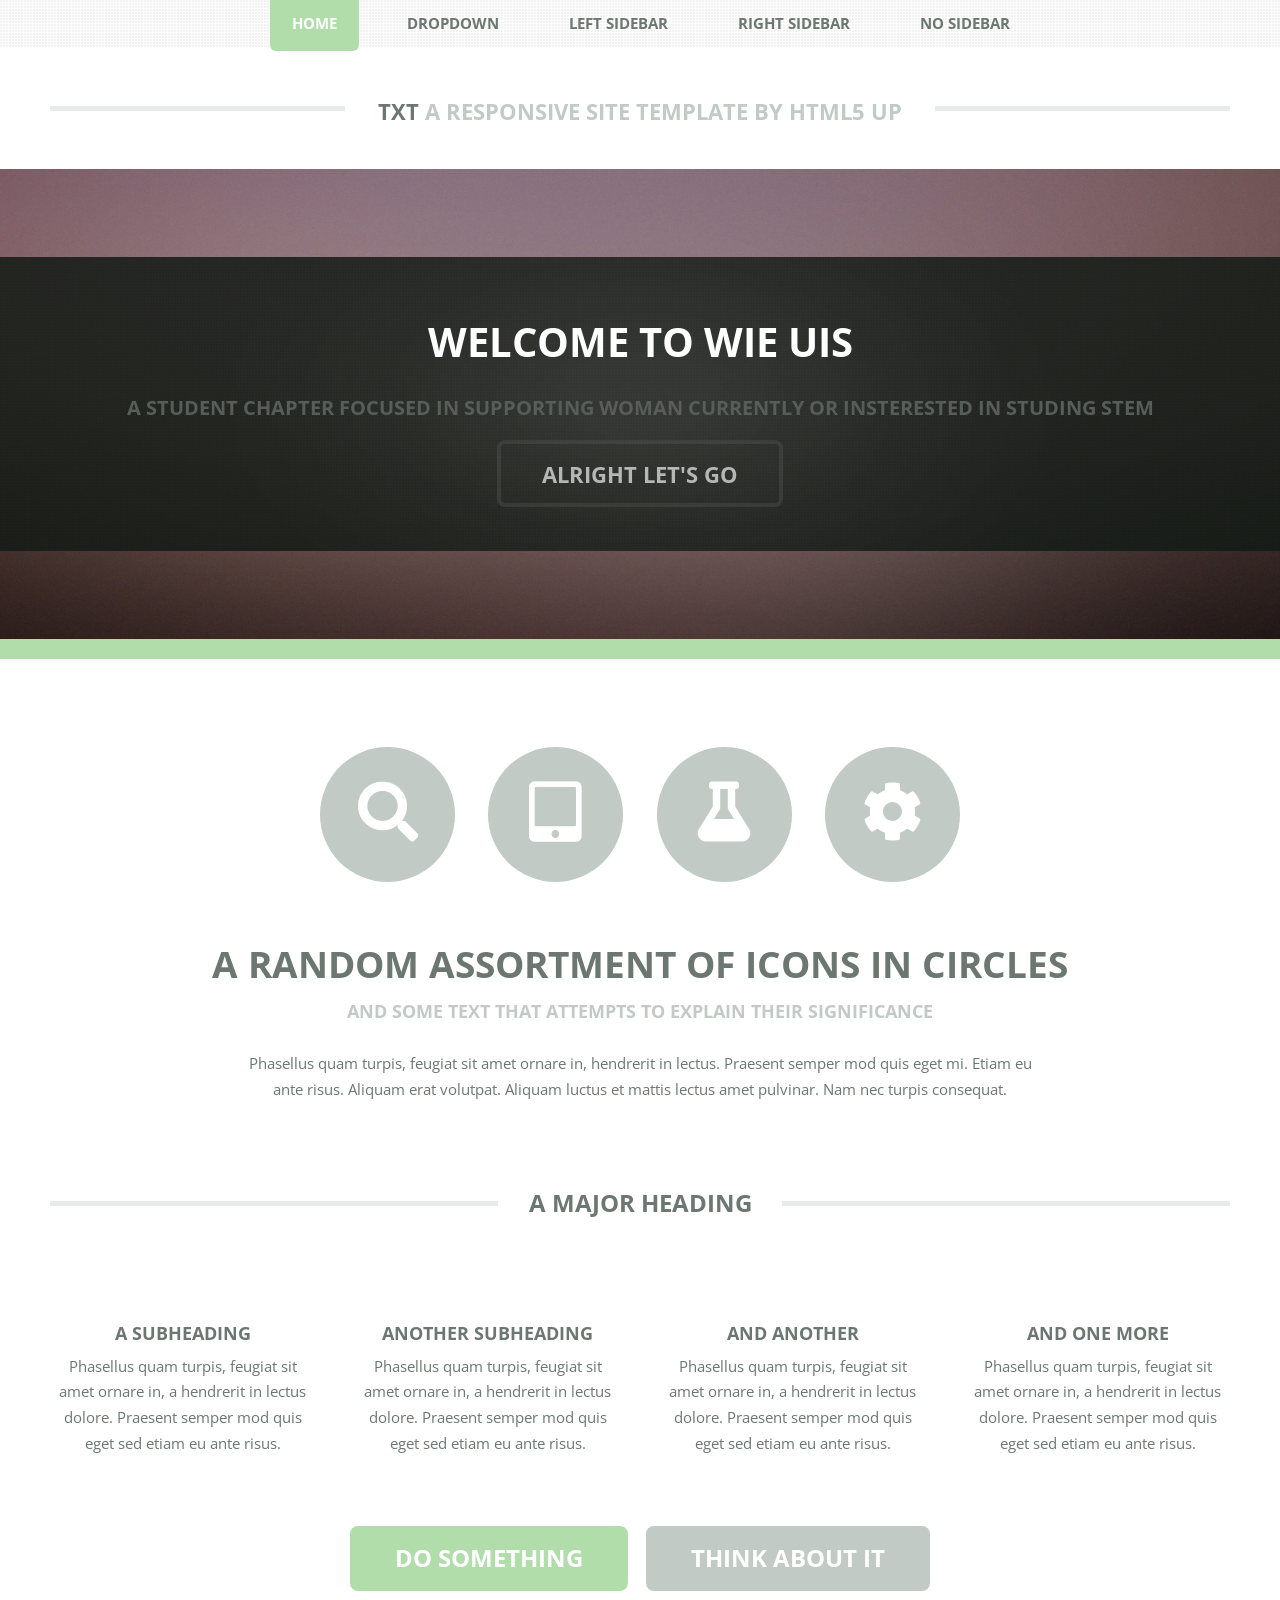
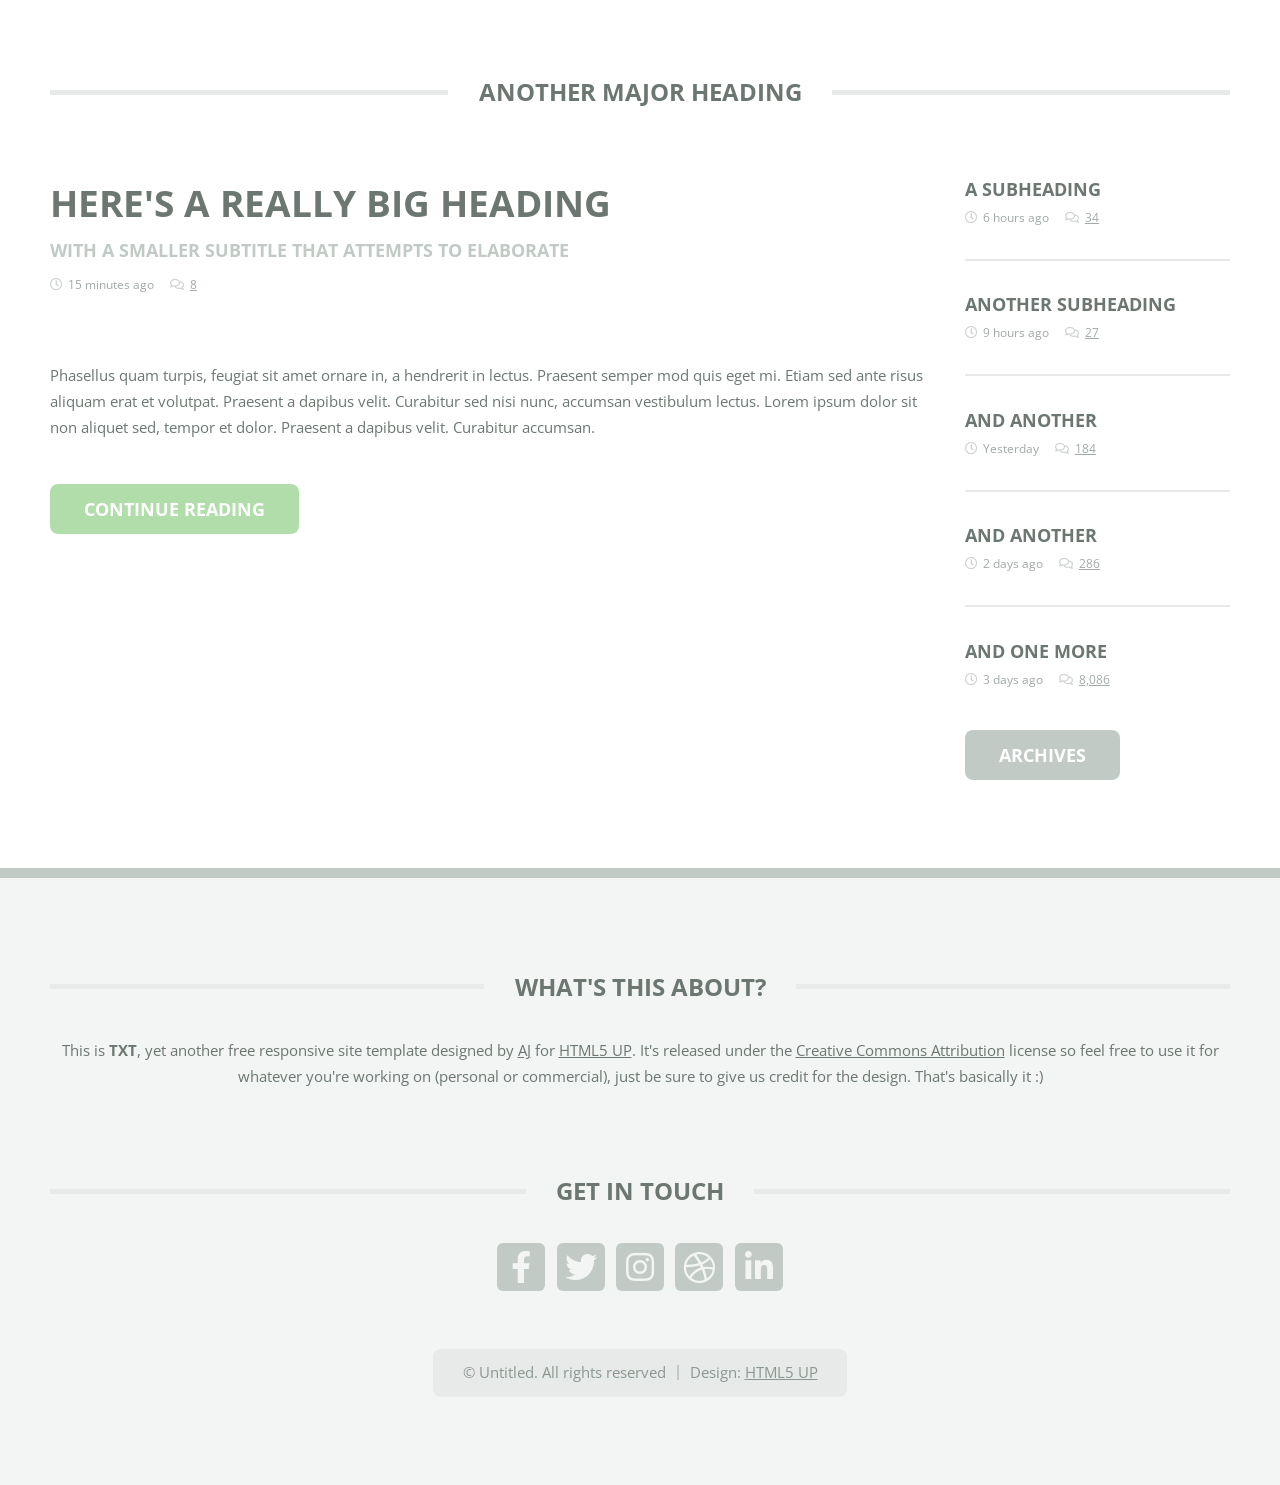
==== index.html @ 913a38f5 "Added the TXT template files" ====
<!DOCTYPE HTML>
<!--
	TXT by HTML5 UP
	html5up.net | @ajlkn
	Free for personal and commercial use under the CCA 3.0 license (html5up.net/license)
-->
<html>
	<head>
		<title>TXT by HTML5 UP</title>
		<meta charset="utf-8" />
		<meta name="viewport" content="width=device-width, initial-scale=1, user-scalable=no" />
		<link rel="stylesheet" href="assets/css/main.css" />
	</head>
	<body class="homepage is-preload">
		<div id="page-wrapper">

			<!-- Header -->
				<header id="header">
					<div class="logo container">
						<div>
							<h1><a href="index.html" id="logo">TXT</a></h1>
							<p>A responsive site template by HTML5 UP</p>
						</div>
					</div>
				</header>

			<!-- Nav -->
				<nav id="nav">
					<ul>
						<li class="current"><a href="index.html">Home</a></li>
						<li>
							<a href="#">Dropdown</a>
							<ul>
								<li><a href="#">Lorem ipsum dolor</a></li>
								<li><a href="#">Magna phasellus</a></li>
								<li>
									<a href="#">Phasellus consequat</a>
									<ul>
										<li><a href="#">Lorem ipsum dolor</a></li>
										<li><a href="#">Phasellus consequat</a></li>
										<li><a href="#">Magna phasellus</a></li>
										<li><a href="#">Etiam dolore nisl</a></li>
									</ul>
								</li>
								<li><a href="#">Veroeros feugiat</a></li>
							</ul>
						</li>
						<li><a href="left-sidebar.html">Left Sidebar</a></li>
						<li><a href="right-sidebar.html">Right Sidebar</a></li>
						<li><a href="no-sidebar.html">No Sidebar</a></li>
					</ul>
				</nav>

			<!-- Banner -->
				<section id="banner">
					<div class="content">
						<h2>Welcome to WIE UIS</h2>
						<p>A student chapter focused in supporting woman currently or insterested in studing STEM</p>
						<a href="#main" class="button scrolly">Alright let's go</a>
					</div>
				</section>

			<!-- Main -->
				<section id="main">
					<div class="container">
						<div class="row gtr-200">
							<div class="col-12">

								<!-- Highlight -->
									<section class="box highlight">
										<ul class="special">
											<li><a href="#" class="icon solid fa-search"><span class="label">Magnifier</span></a></li>
											<li><a href="#" class="icon solid fa-tablet-alt"><span class="label">Tablet</span></a></li>
											<li><a href="#" class="icon solid fa-flask"><span class="label">Flask</span></a></li>
											<li><a href="#" class="icon solid fa-cog"><span class="label">Cog?</span></a></li>
										</ul>
										<header>
											<h2>A random assortment of icons in circles</h2>
											<p>And some text that attempts to explain their significance</p>
										</header>
										<p>
											Phasellus quam turpis, feugiat sit amet ornare in, hendrerit in lectus. Praesent semper mod quis eget mi. Etiam eu<br />
											ante risus. Aliquam erat volutpat. Aliquam luctus et mattis lectus amet pulvinar. Nam nec turpis consequat.
										</p>
									</section>

							</div>
							<div class="col-12">

								<!-- Features -->
									<section class="box features">
										<h2 class="major"><span>A Major Heading</span></h2>
										<div>
											<div class="row">
												<div class="col-3 col-6-medium col-12-small">

													<!-- Feature -->
														<section class="box feature">
															<a href="#" class="image featured"><img src="images/pic01.jpg" alt="" /></a>
															<h3><a href="#">A Subheading</a></h3>
															<p>
																Phasellus quam turpis, feugiat sit amet ornare in, a hendrerit in
																lectus dolore. Praesent semper mod quis eget sed etiam eu ante risus.
															</p>
														</section>

												</div>
												<div class="col-3 col-6-medium col-12-small">

													<!-- Feature -->
														<section class="box feature">
															<a href="#" class="image featured"><img src="images/pic02.jpg" alt="" /></a>
															<h3><a href="#">Another Subheading</a></h3>
															<p>
																Phasellus quam turpis, feugiat sit amet ornare in, a hendrerit in
																lectus dolore. Praesent semper mod quis eget sed etiam eu ante risus.
															</p>
														</section>

												</div>
												<div class="col-3 col-6-medium col-12-small">

													<!-- Feature -->
														<section class="box feature">
															<a href="#" class="image featured"><img src="images/pic03.jpg" alt="" /></a>
															<h3><a href="#">And Another</a></h3>
															<p>
																Phasellus quam turpis, feugiat sit amet ornare in, a hendrerit in
																lectus dolore. Praesent semper mod quis eget sed etiam eu ante risus.
															</p>
														</section>

												</div>
												<div class="col-3 col-6-medium col-12-small">

													<!-- Feature -->
														<section class="box feature">
															<a href="#" class="image featured"><img src="images/pic04.jpg" alt="" /></a>
															<h3><a href="#">And One More</a></h3>
															<p>
																Phasellus quam turpis, feugiat sit amet ornare in, a hendrerit in
																lectus dolore. Praesent semper mod quis eget sed etiam eu ante risus.
															</p>
														</section>

												</div>
												<div class="col-12">
													<ul class="actions">
														<li><a href="#" class="button large">Do Something</a></li>
														<li><a href="#" class="button alt large">Think About It</a></li>
													</ul>
												</div>
											</div>
										</div>
									</section>

							</div>
							<div class="col-12">

								<!-- Blog -->
									<section class="box blog">
										<h2 class="major"><span>Another Major Heading</span></h2>
										<div>
											<div class="row">
												<div class="col-9 col-12-medium">
													<div class="content">

														<!-- Featured Post -->
															<article class="box post">
																<header>
																	<h3><a href="#">Here's a really big heading</a></h3>
																	<p>With a smaller subtitle that attempts to elaborate</p>
																	<ul class="meta">
																		<li class="icon fa-clock">15 minutes ago</li>
																		<li class="icon fa-comments"><a href="#">8</a></li>
																	</ul>
																</header>
																<a href="#" class="image featured"><img src="images/pic05.jpg" alt="" /></a>
																<p>
																	Phasellus quam turpis, feugiat sit amet ornare in, a hendrerit in lectus. Praesent
																	semper mod quis eget mi. Etiam sed ante risus aliquam erat et volutpat. Praesent a
																	dapibus velit. Curabitur sed nisi nunc, accumsan vestibulum lectus. Lorem ipsum
																	dolor sit non aliquet sed, tempor et dolor. Praesent a dapibus velit. Curabitur
																	accumsan.
																</p>
																<a href="#" class="button">Continue Reading</a>
															</article>

													</div>
												</div>
												<div class="col-3 col-12-medium">
													<div class="sidebar">

														<!-- Archives -->
															<ul class="divided">
																<li>
																	<article class="box post-summary">
																		<h3><a href="#">A Subheading</a></h3>
																		<ul class="meta">
																			<li class="icon fa-clock">6 hours ago</li>
																			<li class="icon fa-comments"><a href="#">34</a></li>
																		</ul>
																	</article>
																</li>
																<li>
																	<article class="box post-summary">
																		<h3><a href="#">Another Subheading</a></h3>
																		<ul class="meta">
																			<li class="icon fa-clock">9 hours ago</li>
																			<li class="icon fa-comments"><a href="#">27</a></li>
																		</ul>
																	</article>
																</li>
																<li>
																	<article class="box post-summary">
																		<h3><a href="#">And Another</a></h3>
																		<ul class="meta">
																			<li class="icon fa-clock">Yesterday</li>
																			<li class="icon fa-comments"><a href="#">184</a></li>
																		</ul>
																	</article>
																</li>
																<li>
																	<article class="box post-summary">
																		<h3><a href="#">And Another</a></h3>
																		<ul class="meta">
																			<li class="icon fa-clock">2 days ago</li>
																			<li class="icon fa-comments"><a href="#">286</a></li>
																		</ul>
																	</article>
																</li>
																<li>
																	<article class="box post-summary">
																		<h3><a href="#">And One More</a></h3>
																		<ul class="meta">
																			<li class="icon fa-clock">3 days ago</li>
																			<li class="icon fa-comments"><a href="#">8,086</a></li>
																		</ul>
																	</article>
																</li>
															</ul>
															<a href="#" class="button alt">Archives</a>

													</div>
												</div>
											</div>
										</div>
									</section>

							</div>
						</div>
					</div>
				</section>

			<!-- Footer -->
				<footer id="footer">
					<div class="container">
						<div class="row gtr-200">
							<div class="col-12">

								<!-- About -->
									<section>
										<h2 class="major"><span>What's this about?</span></h2>
										<p>
											This is <strong>TXT</strong>, yet another free responsive site template designed by
											<a href="http://twitter.com/ajlkn">AJ</a> for <a href="http://html5up.net">HTML5 UP</a>. It's released under the
											<a href="http://html5up.net/license/">Creative Commons Attribution</a> license so feel free to use it for
											whatever you're working on (personal or commercial), just be sure to give us credit for the design.
											That's basically it :)
										</p>
									</section>

							</div>
							<div class="col-12">

								<!-- Contact -->
									<section>
										<h2 class="major"><span>Get in touch</span></h2>
										<ul class="contact">
											<li><a class="icon brands fa-facebook-f" href="#"><span class="label">Facebook</span></a></li>
											<li><a class="icon brands fa-twitter" href="#"><span class="label">Twitter</span></a></li>
											<li><a class="icon brands fa-instagram" href="#"><span class="label">Instagram</span></a></li>
											<li><a class="icon brands fa-dribbble" href="#"><span class="label">Dribbble</span></a></li>
											<li><a class="icon brands fa-linkedin-in" href="#"><span class="label">LinkedIn</span></a></li>
										</ul>
									</section>

							</div>
						</div>

						<!-- Copyright -->
							<div id="copyright">
								<ul class="menu">
									<li>&copy; Untitled. All rights reserved</li><li>Design: <a href="http://html5up.net">HTML5 UP</a></li>
								</ul>
							</div>

					</div>
				</footer>

		</div>

		<!-- Scripts -->
			<script src="assets/js/jquery.min.js"></script>
			<script src="assets/js/jquery.dropotron.min.js"></script>
			<script src="assets/js/jquery.scrolly.min.js"></script>
			<script src="assets/js/browser.min.js"></script>
			<script src="assets/js/breakpoints.min.js"></script>
			<script src="assets/js/util.js"></script>
			<script src="assets/js/main.js"></script>

	</body>
</html>
---- assets/css/main.css ----
@import url("fontawesome-all.min.css");
@import url("https://fonts.googleapis.com/css?family=Open+Sans:400,400italic,700,700italic|Open+Sans+Condensed:700");

/*
	TXT by HTML5 UP
	html5up.net | @ajlkn
	Free for personal and commercial use under the CCA 3.0 license (html5up.net/license)
*/

html, body, div, span, applet, object,
iframe, h1, h2, h3, h4, h5, h6, p, blockquote,
pre, a, abbr, acronym, address, big, cite,
code, del, dfn, em, img, ins, kbd, q, s, samp,
small, strike, strong, sub, sup, tt, var, b,
u, i, center, dl, dt, dd, ol, ul, li, fieldset,
form, label, legend, table, caption, tbody,
tfoot, thead, tr, th, td, article, aside,
canvas, details, embed, figure, figcaption,
footer, header, hgroup, menu, nav, output, ruby,
section, summary, time, mark, audio, video {
	margin: 0;
	padding: 0;
	border: 0;
	font-size: 100%;
	font: inherit;
	vertical-align: baseline;}

article, aside, details, figcaption, figure,
footer, header, hgroup, menu, nav, section {
	display: block;}

body {
	line-height: 1;
}

ol, ul {
	list-style: none;
}

blockquote, q {
	quotes: none;
}

	blockquote:before, blockquote:after, q:before, q:after {
		content: '';
		content: none;
	}

table {
	border-collapse: collapse;
	border-spacing: 0;
}

body {
	-webkit-text-size-adjust: none;
}

mark {
	background-color: transparent;
	color: inherit;
}

input::-moz-focus-inner {
	border: 0;
	padding: 0;
}

input, select, textarea {
	-moz-appearance: none;
	-webkit-appearance: none;
	-ms-appearance: none;
	appearance: none;
}

/* Basic */

	html {
		box-sizing: border-box;
	}

	*, *:before, *:after {
		box-sizing: inherit;
	}

	body {
		background: #f2f5f3;
	}

		body.is-preload *, body.is-preload *:before, body.is-preload *:after {
			-moz-animation: none !important;
			-webkit-animation: none !important;
			-ms-animation: none !important;
			animation: none !important;
			-moz-transition: none !important;
			-webkit-transition: none !important;
			-ms-transition: none !important;
			transition: none !important;
		}

	body, input, textarea, select {
		font-family: 'Open Sans', sans-serif;
		font-weight: 400;
		color: #6b7770;
		font-size: 13pt;
		line-height: 2em;
	}

	h1, h2, h3, h4, h5, h6 {
		font-family: 'Open Sans Condensed', sans-serif;
		font-weight: 700;
		text-transform: uppercase;
		color: #6b7770;
		margin: 0 0 0.5em 0;
		line-height: 1.3;
	}

	h1 a, h2 a, h3 a, h4 a, h5 a, h6 a {
		text-decoration: none;
		color: inherit;
	}

	h2 {
		font-size: 1.65em;
	}

		h2.major {
			position: relative;
			border-top: solid 5px #e7eae8;
			font-size: 1.65em;
			text-align: center;
			margin: 0 0 3em 0;
			top: 0.775em;
		}

			h2.major span {
				background: #fff;
				position: relative;
				display: inline-block;
				top: -0.775em;
				padding: 0 1.25em 0 1.25em;
			}

	h3, h4 {
		font-size: 1.25em;
	}

	a {
		color: #006376;
		text-decoration: underline;
	}

		a:hover {
			text-decoration: none;
		}

	b, strong {
		font-weight: 700;
		color: #6b7770;
	}

	i, em {
		font-style: italic;
	}

	br.clear {
		clear: both;
	}

	sub {
		position: relative;
		top: 0.5em;
		font-size: 0.8em;
	}

	sup {
		position: relative;
		top: -0.5em;
		font-size: 0.8em;
	}

	hr {
		border: 0;
		border-top: solid 2px #E7EAE8;
		margin: 0 0 3em 0;
	}

	blockquote {
		border-left: solid 5px #E7EAE8;
		padding: 1em 0 1em 1.5em;
		font-style: italic;
	}

	p, ul, ol, dl, table {
		margin-bottom: 3em;
	}

/* Section/Article */

	section, article {
		margin-bottom: 6em;
	}

		section > :last-child, section:last-child, article > :last-child, article:last-child {
			margin-bottom: 0;
		}

	header > p {
		display: block;
		font-family: 'Open Sans Condensed', sans-serif;
		font-weight: 700;
		text-transform: uppercase;
		color: #c1cac5;
	}

/* Container */

	.container {
		margin: 0 auto;
		max-width: 100%;
		width: 64em;
	}

		@media screen and (max-width: 1680px) {

			.container {
				width: 75em;
			}

		}

		@media screen and (max-width: 1280px) {

			.container {
				width: calc(100% - 100px);
			}

		}

		@media screen and (max-width: 980px) {

			.container {
				width: calc(100% - 100px);
			}

		}

		@media screen and (max-width: 736px) {

			.container {
				width: calc(100% - 40px);
			}

		}

		@media screen and (max-width: 360px) {

			.container {
				width: calc(100% - 30px);
			}

		}

/* Row */

	.row {
		display: flex;
		flex-wrap: wrap;
		box-sizing: border-box;
		align-items: stretch;
	}

		.row > * {
			box-sizing: border-box;
		}

		.row.gtr-uniform > * > :last-child {
			margin-bottom: 0;
		}

		.row.aln-left {
			justify-content: flex-start;
		}

		.row.aln-center {
			justify-content: center;
		}

		.row.aln-right {
			justify-content: flex-end;
		}

		.row.aln-top {
			align-items: flex-start;
		}

		.row.aln-middle {
			align-items: center;
		}

		.row.aln-bottom {
			align-items: flex-end;
		}

		.row > .imp {
			order: -1;
		}

		.row > .col-1 {
			width: 8.33333%;
		}

		.row > .off-1 {
			margin-left: 8.33333%;
		}

		.row > .col-2 {
			width: 16.66667%;
		}

		.row > .off-2 {
			margin-left: 16.66667%;
		}

		.row > .col-3 {
			width: 25%;
		}

		.row > .off-3 {
			margin-left: 25%;
		}

		.row > .col-4 {
			width: 33.33333%;
		}

		.row > .off-4 {
			margin-left: 33.33333%;
		}

		.row > .col-5 {
			width: 41.66667%;
		}

		.row > .off-5 {
			margin-left: 41.66667%;
		}

		.row > .col-6 {
			width: 50%;
		}

		.row > .off-6 {
			margin-left: 50%;
		}

		.row > .col-7 {
			width: 58.33333%;
		}

		.row > .off-7 {
			margin-left: 58.33333%;
		}

		.row > .col-8 {
			width: 66.66667%;
		}

		.row > .off-8 {
			margin-left: 66.66667%;
		}

		.row > .col-9 {
			width: 75%;
		}

		.row > .off-9 {
			margin-left: 75%;
		}

		.row > .col-10 {
			width: 83.33333%;
		}

		.row > .off-10 {
			margin-left: 83.33333%;
		}

		.row > .col-11 {
			width: 91.66667%;
		}

		.row > .off-11 {
			margin-left: 91.66667%;
		}

		.row > .col-12 {
			width: 100%;
		}

		.row > .off-12 {
			margin-left: 100%;
		}

		.row.gtr-0 {
			margin-top: 0px;
			margin-left: 0px;
		}

			.row.gtr-0 > * {
				padding: 0px 0 0 0px;
			}

			.row.gtr-0.gtr-uniform {
				margin-top: 0px;
			}

				.row.gtr-0.gtr-uniform > * {
					padding-top: 0px;
				}

		.row.gtr-25 {
			margin-top: -12.5px;
			margin-left: -12.5px;
		}

			.row.gtr-25 > * {
				padding: 12.5px 0 0 12.5px;
			}

			.row.gtr-25.gtr-uniform {
				margin-top: -12.5px;
			}

				.row.gtr-25.gtr-uniform > * {
					padding-top: 12.5px;
				}

		.row.gtr-50 {
			margin-top: -25px;
			margin-left: -25px;
		}

			.row.gtr-50 > * {
				padding: 25px 0 0 25px;
			}

			.row.gtr-50.gtr-uniform {
				margin-top: -25px;
			}

				.row.gtr-50.gtr-uniform > * {
					padding-top: 25px;
				}

		.row {
			margin-top: -50px;
			margin-left: -50px;
		}

			.row > * {
				padding: 50px 0 0 50px;
			}

			.row.gtr-uniform {
				margin-top: -50px;
			}

				.row.gtr-uniform > * {
					padding-top: 50px;
				}

		.row.gtr-150 {
			margin-top: -75px;
			margin-left: -75px;
		}

			.row.gtr-150 > * {
				padding: 75px 0 0 75px;
			}

			.row.gtr-150.gtr-uniform {
				margin-top: -75px;
			}

				.row.gtr-150.gtr-uniform > * {
					padding-top: 75px;
				}

		.row.gtr-200 {
			margin-top: -100px;
			margin-left: -100px;
		}

			.row.gtr-200 > * {
				padding: 100px 0 0 100px;
			}

			.row.gtr-200.gtr-uniform {
				margin-top: -100px;
			}

				.row.gtr-200.gtr-uniform > * {
					padding-top: 100px;
				}

		@media screen and (max-width: 1680px) {

			.row {
				display: flex;
				flex-wrap: wrap;
				box-sizing: border-box;
				align-items: stretch;
			}

				.row > * {
					box-sizing: border-box;
				}

				.row.gtr-uniform > * > :last-child {
					margin-bottom: 0;
				}

				.row.aln-left {
					justify-content: flex-start;
				}

				.row.aln-center {
					justify-content: center;
				}

				.row.aln-right {
					justify-content: flex-end;
				}

				.row.aln-top {
					align-items: flex-start;
				}

				.row.aln-middle {
					align-items: center;
				}

				.row.aln-bottom {
					align-items: flex-end;
				}

				.row > .imp-xlarge {
					order: -1;
				}

				.row > .col-1-xlarge {
					width: 8.33333%;
				}

				.row > .off-1-xlarge {
					margin-left: 8.33333%;
				}

				.row > .col-2-xlarge {
					width: 16.66667%;
				}

				.row > .off-2-xlarge {
					margin-left: 16.66667%;
				}

				.row > .col-3-xlarge {
					width: 25%;
				}

				.row > .off-3-xlarge {
					margin-left: 25%;
				}

				.row > .col-4-xlarge {
					width: 33.33333%;
				}

				.row > .off-4-xlarge {
					margin-left: 33.33333%;
				}

				.row > .col-5-xlarge {
					width: 41.66667%;
				}

				.row > .off-5-xlarge {
					margin-left: 41.66667%;
				}

				.row > .col-6-xlarge {
					width: 50%;
				}

				.row > .off-6-xlarge {
					margin-left: 50%;
				}

				.row > .col-7-xlarge {
					width: 58.33333%;
				}

				.row > .off-7-xlarge {
					margin-left: 58.33333%;
				}

				.row > .col-8-xlarge {
					width: 66.66667%;
				}

				.row > .off-8-xlarge {
					margin-left: 66.66667%;
				}

				.row > .col-9-xlarge {
					width: 75%;
				}

				.row > .off-9-xlarge {
					margin-left: 75%;
				}

				.row > .col-10-xlarge {
					width: 83.33333%;
				}

				.row > .off-10-xlarge {
					margin-left: 83.33333%;
				}

				.row > .col-11-xlarge {
					width: 91.66667%;
				}

				.row > .off-11-xlarge {
					margin-left: 91.66667%;
				}

				.row > .col-12-xlarge {
					width: 100%;
				}

				.row > .off-12-xlarge {
					margin-left: 100%;
				}

				.row.gtr-0 {
					margin-top: 0px;
					margin-left: 0px;
				}

					.row.gtr-0 > * {
						padding: 0px 0 0 0px;
					}

					.row.gtr-0.gtr-uniform {
						margin-top: 0px;
					}

						.row.gtr-0.gtr-uniform > * {
							padding-top: 0px;
						}

				.row.gtr-25 {
					margin-top: -12.5px;
					margin-left: -12.5px;
				}

					.row.gtr-25 > * {
						padding: 12.5px 0 0 12.5px;
					}

					.row.gtr-25.gtr-uniform {
						margin-top: -12.5px;
					}

						.row.gtr-25.gtr-uniform > * {
							padding-top: 12.5px;
						}

				.row.gtr-50 {
					margin-top: -25px;
					margin-left: -25px;
				}

					.row.gtr-50 > * {
						padding: 25px 0 0 25px;
					}

					.row.gtr-50.gtr-uniform {
						margin-top: -25px;
					}

						.row.gtr-50.gtr-uniform > * {
							padding-top: 25px;
						}

				.row {
					margin-top: -50px;
					margin-left: -50px;
				}

					.row > * {
						padding: 50px 0 0 50px;
					}

					.row.gtr-uniform {
						margin-top: -50px;
					}

						.row.gtr-uniform > * {
							padding-top: 50px;
						}

				.row.gtr-150 {
					margin-top: -75px;
					margin-left: -75px;
				}

					.row.gtr-150 > * {
						padding: 75px 0 0 75px;
					}

					.row.gtr-150.gtr-uniform {
						margin-top: -75px;
					}

						.row.gtr-150.gtr-uniform > * {
							padding-top: 75px;
						}

				.row.gtr-200 {
					margin-top: -100px;
					margin-left: -100px;
				}

					.row.gtr-200 > * {
						padding: 100px 0 0 100px;
					}

					.row.gtr-200.gtr-uniform {
						margin-top: -100px;
					}

						.row.gtr-200.gtr-uniform > * {
							padding-top: 100px;
						}

		}

		@media screen and (max-width: 1280px) {

			.row {
				display: flex;
				flex-wrap: wrap;
				box-sizing: border-box;
				align-items: stretch;
			}

				.row > * {
					box-sizing: border-box;
				}

				.row.gtr-uniform > * > :last-child {
					margin-bottom: 0;
				}

				.row.aln-left {
					justify-content: flex-start;
				}

				.row.aln-center {
					justify-content: center;
				}

				.row.aln-right {
					justify-content: flex-end;
				}

				.row.aln-top {
					align-items: flex-start;
				}

				.row.aln-middle {
					align-items: center;
				}

				.row.aln-bottom {
					align-items: flex-end;
				}

				.row > .imp-large {
					order: -1;
				}

				.row > .col-1-large {
					width: 8.33333%;
				}

				.row > .off-1-large {
					margin-left: 8.33333%;
				}

				.row > .col-2-large {
					width: 16.66667%;
				}

				.row > .off-2-large {
					margin-left: 16.66667%;
				}

				.row > .col-3-large {
					width: 25%;
				}

				.row > .off-3-large {
					margin-left: 25%;
				}

				.row > .col-4-large {
					width: 33.33333%;
				}

				.row > .off-4-large {
					margin-left: 33.33333%;
				}

				.row > .col-5-large {
					width: 41.66667%;
				}

				.row > .off-5-large {
					margin-left: 41.66667%;
				}

				.row > .col-6-large {
					width: 50%;
				}

				.row > .off-6-large {
					margin-left: 50%;
				}

				.row > .col-7-large {
					width: 58.33333%;
				}

				.row > .off-7-large {
					margin-left: 58.33333%;
				}

				.row > .col-8-large {
					width: 66.66667%;
				}

				.row > .off-8-large {
					margin-left: 66.66667%;
				}

				.row > .col-9-large {
					width: 75%;
				}

				.row > .off-9-large {
					margin-left: 75%;
				}

				.row > .col-10-large {
					width: 83.33333%;
				}

				.row > .off-10-large {
					margin-left: 83.33333%;
				}

				.row > .col-11-large {
					width: 91.66667%;
				}

				.row > .off-11-large {
					margin-left: 91.66667%;
				}

				.row > .col-12-large {
					width: 100%;
				}

				.row > .off-12-large {
					margin-left: 100%;
				}

				.row.gtr-0 {
					margin-top: 0px;
					margin-left: 0px;
				}

					.row.gtr-0 > * {
						padding: 0px 0 0 0px;
					}

					.row.gtr-0.gtr-uniform {
						margin-top: 0px;
					}

						.row.gtr-0.gtr-uniform > * {
							padding-top: 0px;
						}

				.row.gtr-25 {
					margin-top: -10px;
					margin-left: -10px;
				}

					.row.gtr-25 > * {
						padding: 10px 0 0 10px;
					}

					.row.gtr-25.gtr-uniform {
						margin-top: -10px;
					}

						.row.gtr-25.gtr-uniform > * {
							padding-top: 10px;
						}

				.row.gtr-50 {
					margin-top: -20px;
					margin-left: -20px;
				}

					.row.gtr-50 > * {
						padding: 20px 0 0 20px;
					}

					.row.gtr-50.gtr-uniform {
						margin-top: -20px;
					}

						.row.gtr-50.gtr-uniform > * {
							padding-top: 20px;
						}

				.row {
					margin-top: -40px;
					margin-left: -40px;
				}

					.row > * {
						padding: 40px 0 0 40px;
					}

					.row.gtr-uniform {
						margin-top: -40px;
					}

						.row.gtr-uniform > * {
							padding-top: 40px;
						}

				.row.gtr-150 {
					margin-top: -60px;
					margin-left: -60px;
				}

					.row.gtr-150 > * {
						padding: 60px 0 0 60px;
					}

					.row.gtr-150.gtr-uniform {
						margin-top: -60px;
					}

						.row.gtr-150.gtr-uniform > * {
							padding-top: 60px;
						}

				.row.gtr-200 {
					margin-top: -80px;
					margin-left: -80px;
				}

					.row.gtr-200 > * {
						padding: 80px 0 0 80px;
					}

					.row.gtr-200.gtr-uniform {
						margin-top: -80px;
					}

						.row.gtr-200.gtr-uniform > * {
							padding-top: 80px;
						}

		}

		@media screen and (max-width: 980px) {

			.row {
				display: flex;
				flex-wrap: wrap;
				box-sizing: border-box;
				align-items: stretch;
			}

				.row > * {
					box-sizing: border-box;
				}

				.row.gtr-uniform > * > :last-child {
					margin-bottom: 0;
				}

				.row.aln-left {
					justify-content: flex-start;
				}

				.row.aln-center {
					justify-content: center;
				}

				.row.aln-right {
					justify-content: flex-end;
				}

				.row.aln-top {
					align-items: flex-start;
				}

				.row.aln-middle {
					align-items: center;
				}

				.row.aln-bottom {
					align-items: flex-end;
				}

				.row > .imp-medium {
					order: -1;
				}

				.row > .col-1-medium {
					width: 8.33333%;
				}

				.row > .off-1-medium {
					margin-left: 8.33333%;
				}

				.row > .col-2-medium {
					width: 16.66667%;
				}

				.row > .off-2-medium {
					margin-left: 16.66667%;
				}

				.row > .col-3-medium {
					width: 25%;
				}

				.row > .off-3-medium {
					margin-left: 25%;
				}

				.row > .col-4-medium {
					width: 33.33333%;
				}

				.row > .off-4-medium {
					margin-left: 33.33333%;
				}

				.row > .col-5-medium {
					width: 41.66667%;
				}

				.row > .off-5-medium {
					margin-left: 41.66667%;
				}

				.row > .col-6-medium {
					width: 50%;
				}

				.row > .off-6-medium {
					margin-left: 50%;
				}

				.row > .col-7-medium {
					width: 58.33333%;
				}

				.row > .off-7-medium {
					margin-left: 58.33333%;
				}

				.row > .col-8-medium {
					width: 66.66667%;
				}

				.row > .off-8-medium {
					margin-left: 66.66667%;
				}

				.row > .col-9-medium {
					width: 75%;
				}

				.row > .off-9-medium {
					margin-left: 75%;
				}

				.row > .col-10-medium {
					width: 83.33333%;
				}

				.row > .off-10-medium {
					margin-left: 83.33333%;
				}

				.row > .col-11-medium {
					width: 91.66667%;
				}

				.row > .off-11-medium {
					margin-left: 91.66667%;
				}

				.row > .col-12-medium {
					width: 100%;
				}

				.row > .off-12-medium {
					margin-left: 100%;
				}

				.row.gtr-0 {
					margin-top: 0px;
					margin-left: 0px;
				}

					.row.gtr-0 > * {
						padding: 0px 0 0 0px;
					}

					.row.gtr-0.gtr-uniform {
						margin-top: 0px;
					}

						.row.gtr-0.gtr-uniform > * {
							padding-top: 0px;
						}

				.row.gtr-25 {
					margin-top: -12.5px;
					margin-left: -12.5px;
				}

					.row.gtr-25 > * {
						padding: 12.5px 0 0 12.5px;
					}

					.row.gtr-25.gtr-uniform {
						margin-top: -12.5px;
					}

						.row.gtr-25.gtr-uniform > * {
							padding-top: 12.5px;
						}

				.row.gtr-50 {
					margin-top: -25px;
					margin-left: -25px;
				}

					.row.gtr-50 > * {
						padding: 25px 0 0 25px;
					}

					.row.gtr-50.gtr-uniform {
						margin-top: -25px;
					}

						.row.gtr-50.gtr-uniform > * {
							padding-top: 25px;
						}

				.row {
					margin-top: -50px;
					margin-left: -50px;
				}

					.row > * {
						padding: 50px 0 0 50px;
					}

					.row.gtr-uniform {
						margin-top: -50px;
					}

						.row.gtr-uniform > * {
							padding-top: 50px;
						}

				.row.gtr-150 {
					margin-top: -75px;
					margin-left: -75px;
				}

					.row.gtr-150 > * {
						padding: 75px 0 0 75px;
					}

					.row.gtr-150.gtr-uniform {
						margin-top: -75px;
					}

						.row.gtr-150.gtr-uniform > * {
							padding-top: 75px;
						}

				.row.gtr-200 {
					margin-top: -100px;
					margin-left: -100px;
				}

					.row.gtr-200 > * {
						padding: 100px 0 0 100px;
					}

					.row.gtr-200.gtr-uniform {
						margin-top: -100px;
					}

						.row.gtr-200.gtr-uniform > * {
							padding-top: 100px;
						}

		}

		@media screen and (max-width: 736px) {

			.row {
				display: flex;
				flex-wrap: wrap;
				box-sizing: border-box;
				align-items: stretch;
			}

				.row > * {
					box-sizing: border-box;
				}

				.row.gtr-uniform > * > :last-child {
					margin-bottom: 0;
				}

				.row.aln-left {
					justify-content: flex-start;
				}

				.row.aln-center {
					justify-content: center;
				}

				.row.aln-right {
					justify-content: flex-end;
				}

				.row.aln-top {
					align-items: flex-start;
				}

				.row.aln-middle {
					align-items: center;
				}

				.row.aln-bottom {
					align-items: flex-end;
				}

				.row > .imp-small {
					order: -1;
				}

				.row > .col-1-small {
					width: 8.33333%;
				}

				.row > .off-1-small {
					margin-left: 8.33333%;
				}

				.row > .col-2-small {
					width: 16.66667%;
				}

				.row > .off-2-small {
					margin-left: 16.66667%;
				}

				.row > .col-3-small {
					width: 25%;
				}

				.row > .off-3-small {
					margin-left: 25%;
				}

				.row > .col-4-small {
					width: 33.33333%;
				}

				.row > .off-4-small {
					margin-left: 33.33333%;
				}

				.row > .col-5-small {
					width: 41.66667%;
				}

				.row > .off-5-small {
					margin-left: 41.66667%;
				}

				.row > .col-6-small {
					width: 50%;
				}

				.row > .off-6-small {
					margin-left: 50%;
				}

				.row > .col-7-small {
					width: 58.33333%;
				}

				.row > .off-7-small {
					margin-left: 58.33333%;
				}

				.row > .col-8-small {
					width: 66.66667%;
				}

				.row > .off-8-small {
					margin-left: 66.66667%;
				}

				.row > .col-9-small {
					width: 75%;
				}

				.row > .off-9-small {
					margin-left: 75%;
				}

				.row > .col-10-small {
					width: 83.33333%;
				}

				.row > .off-10-small {
					margin-left: 83.33333%;
				}

				.row > .col-11-small {
					width: 91.66667%;
				}

				.row > .off-11-small {
					margin-left: 91.66667%;
				}

				.row > .col-12-small {
					width: 100%;
				}

				.row > .off-12-small {
					margin-left: 100%;
				}

				.row.gtr-0 {
					margin-top: 0px;
					margin-left: 0px;
				}

					.row.gtr-0 > * {
						padding: 0px 0 0 0px;
					}

					.row.gtr-0.gtr-uniform {
						margin-top: 0px;
					}

						.row.gtr-0.gtr-uniform > * {
							padding-top: 0px;
						}

				.row.gtr-25 {
					margin-top: -5px;
					margin-left: -5px;
				}

					.row.gtr-25 > * {
						padding: 5px 0 0 5px;
					}

					.row.gtr-25.gtr-uniform {
						margin-top: -5px;
					}

						.row.gtr-25.gtr-uniform > * {
							padding-top: 5px;
						}

				.row.gtr-50 {
					margin-top: -10px;
					margin-left: -10px;
				}

					.row.gtr-50 > * {
						padding: 10px 0 0 10px;
					}

					.row.gtr-50.gtr-uniform {
						margin-top: -10px;
					}

						.row.gtr-50.gtr-uniform > * {
							padding-top: 10px;
						}

				.row {
					margin-top: -20px;
					margin-left: -20px;
				}

					.row > * {
						padding: 20px 0 0 20px;
					}

					.row.gtr-uniform {
						margin-top: -20px;
					}

						.row.gtr-uniform > * {
							padding-top: 20px;
						}

				.row.gtr-150 {
					margin-top: -30px;
					margin-left: -30px;
				}

					.row.gtr-150 > * {
						padding: 30px 0 0 30px;
					}

					.row.gtr-150.gtr-uniform {
						margin-top: -30px;
					}

						.row.gtr-150.gtr-uniform > * {
							padding-top: 30px;
						}

				.row.gtr-200 {
					margin-top: -40px;
					margin-left: -40px;
				}

					.row.gtr-200 > * {
						padding: 40px 0 0 40px;
					}

					.row.gtr-200.gtr-uniform {
						margin-top: -40px;
					}

						.row.gtr-200.gtr-uniform > * {
							padding-top: 40px;
						}

		}

		@media screen and (max-width: 360px) {

			.row {
				display: flex;
				flex-wrap: wrap;
				box-sizing: border-box;
				align-items: stretch;
			}

				.row > * {
					box-sizing: border-box;
				}

				.row.gtr-uniform > * > :last-child {
					margin-bottom: 0;
				}

				.row.aln-left {
					justify-content: flex-start;
				}

				.row.aln-center {
					justify-content: center;
				}

				.row.aln-right {
					justify-content: flex-end;
				}

				.row.aln-top {
					align-items: flex-start;
				}

				.row.aln-middle {
					align-items: center;
				}

				.row.aln-bottom {
					align-items: flex-end;
				}

				.row > .imp-xsmall {
					order: -1;
				}

				.row > .col-1-xsmall {
					width: 8.33333%;
				}

				.row > .off-1-xsmall {
					margin-left: 8.33333%;
				}

				.row > .col-2-xsmall {
					width: 16.66667%;
				}

				.row > .off-2-xsmall {
					margin-left: 16.66667%;
				}

				.row > .col-3-xsmall {
					width: 25%;
				}

				.row > .off-3-xsmall {
					margin-left: 25%;
				}

				.row > .col-4-xsmall {
					width: 33.33333%;
				}

				.row > .off-4-xsmall {
					margin-left: 33.33333%;
				}

				.row > .col-5-xsmall {
					width: 41.66667%;
				}

				.row > .off-5-xsmall {
					margin-left: 41.66667%;
				}

				.row > .col-6-xsmall {
					width: 50%;
				}

				.row > .off-6-xsmall {
					margin-left: 50%;
				}

				.row > .col-7-xsmall {
					width: 58.33333%;
				}

				.row > .off-7-xsmall {
					margin-left: 58.33333%;
				}

				.row > .col-8-xsmall {
					width: 66.66667%;
				}

				.row > .off-8-xsmall {
					margin-left: 66.66667%;
				}

				.row > .col-9-xsmall {
					width: 75%;
				}

				.row > .off-9-xsmall {
					margin-left: 75%;
				}

				.row > .col-10-xsmall {
					width: 83.33333%;
				}

				.row > .off-10-xsmall {
					margin-left: 83.33333%;
				}

				.row > .col-11-xsmall {
					width: 91.66667%;
				}

				.row > .off-11-xsmall {
					margin-left: 91.66667%;
				}

				.row > .col-12-xsmall {
					width: 100%;
				}

				.row > .off-12-xsmall {
					margin-left: 100%;
				}

				.row.gtr-0 {
					margin-top: 0px;
					margin-left: 0px;
				}

					.row.gtr-0 > * {
						padding: 0px 0 0 0px;
					}

					.row.gtr-0.gtr-uniform {
						margin-top: 0px;
					}

						.row.gtr-0.gtr-uniform > * {
							padding-top: 0px;
						}

				.row.gtr-25 {
					margin-top: -3.75px;
					margin-left: -3.75px;
				}

					.row.gtr-25 > * {
						padding: 3.75px 0 0 3.75px;
					}

					.row.gtr-25.gtr-uniform {
						margin-top: -3.75px;
					}

						.row.gtr-25.gtr-uniform > * {
							padding-top: 3.75px;
						}

				.row.gtr-50 {
					margin-top: -7.5px;
					margin-left: -7.5px;
				}

					.row.gtr-50 > * {
						padding: 7.5px 0 0 7.5px;
					}

					.row.gtr-50.gtr-uniform {
						margin-top: -7.5px;
					}

						.row.gtr-50.gtr-uniform > * {
							padding-top: 7.5px;
						}

				.row {
					margin-top: -15px;
					margin-left: -15px;
				}

					.row > * {
						padding: 15px 0 0 15px;
					}

					.row.gtr-uniform {
						margin-top: -15px;
					}

						.row.gtr-uniform > * {
							padding-top: 15px;
						}

				.row.gtr-150 {
					margin-top: -22.5px;
					margin-left: -22.5px;
				}

					.row.gtr-150 > * {
						padding: 22.5px 0 0 22.5px;
					}

					.row.gtr-150.gtr-uniform {
						margin-top: -22.5px;
					}

						.row.gtr-150.gtr-uniform > * {
							padding-top: 22.5px;
						}

				.row.gtr-200 {
					margin-top: -30px;
					margin-left: -30px;
				}

					.row.gtr-200 > * {
						padding: 30px 0 0 30px;
					}

					.row.gtr-200.gtr-uniform {
						margin-top: -30px;
					}

						.row.gtr-200.gtr-uniform > * {
							padding-top: 30px;
						}

		}

/* Image */

	.image {
		position: relative;
		display: inline-block;
		border-radius: 8px;
	}

		.image img {
			display: block;
			width: 100%;
			border-radius: 8px;
		}

		.image:before {
			content: '';
			position: absolute;
			left: 0;
			top: 0;
			width: 100%;
			height: 100%;
			background: url("images/overlay.png");
			border-radius: 8px;
		}

		.image.fit {
			display: block;
			width: 100%;
		}

		.image.featured {
			display: block;
			width: 100%;
			margin: 0 0 2em 0;
		}

		.image.left {
			float: left;
			margin: 0 2em 2em 0;
		}

		.image.centered {
			display: block;
			margin: 0 0 2em 0;
		}

			.image.centered img {
				margin: 0 auto;
				width: auto;
			}

/* Button */

	input[type="button"],
	input[type="submit"],
	input[type="reset"],
	button,
	.button {
		-webkit-appearance: none;
		display: inline-block;
		font-family: 'Open Sans Condensed', sans-serif;
		font-weight: 700;
		text-transform: uppercase;
		text-decoration: none;
		background: #b1ddab;
		color: #fff;
		border: 0;
		line-height: 1em;
		border-radius: 8px;
		outline: 0;
		cursor: pointer;
		-moz-transition: background-color .2s ease-in-out;
		-webkit-transition: background-color .2s ease-in-out;
		-o-transition: background-color .2s ease-in-out;
		-ms-transition: background-color .2s ease-in-out;
		transition: background-color .2s ease-in-out;
		font-size: 1.25em;
		padding: 0.85em 1.85em;
		text-align: center;
	}

		input[type="button"]:hover,
		input[type="submit"]:hover,
		input[type="reset"]:hover,
		button:hover,
		.button:hover {
			background: #c1edbb;
		}

		input[type="button"]:active,
		input[type="submit"]:active,
		input[type="reset"]:active,
		button:active,
		.button:active {
			background: #a1cd9b;
		}

		input[type="button"].alt,
		input[type="submit"].alt,
		input[type="reset"].alt,
		button.alt,
		.button.alt {
			background: #c1cac5;
		}

			input[type="button"].alt:hover,
			input[type="submit"].alt:hover,
			input[type="reset"].alt:hover,
			button.alt:hover,
			.button.alt:hover {
				background: #ccd5d0;
			}

			input[type="button"].alt:active,
			input[type="submit"].alt:active,
			input[type="reset"].alt:active,
			button.alt:active,
			.button.alt:active {
				background: #b1bab5;
			}

		input[type="button"].large,
		input[type="submit"].large,
		input[type="reset"].large,
		button.large,
		.button.large {
			font-size: 1.65em;
		}

/* List */

	ul {
		list-style: disc;
		padding-left: 1em;
	}

		ul li {
			padding-left: 0.5em;
		}

	ol {
		list-style: decimal;
		padding-left: 1.25em;
	}

		ol li {
			padding-left: 0.25em;
		}

/* Divided */

	ul.divided {
		list-style: none;
		padding-left: 0;
	}

		ul.divided > li {
			border-top: solid 2px #e7eae8;
			padding-top: 2.35em;
			margin-top: 2.35em;
			padding-left: 0;
		}

			ul.divided > li:first-child {
				border-top: 0;
				padding-top: 0;
				margin-top: 0;
			}

/* Actions */

	ul.actions {
		list-style: none;
		padding-left: 0;
		text-align: center;
		margin: 2em 0 0 0;
	}

		ul.actions li {
			display: inline-block;
			margin: 0 0 0 1em;
			padding-left: 0;
		}

			ul.actions li:first-child {
				margin-left: 0;
			}

/* Contact */

	ul.contact {
		list-style: none;
		padding-left: 0;
		cursor: default;
	}

		ul.contact li {
			-moz-transition: top .15s ease-in-out;
			-webkit-transition: top .15s ease-in-out;
			-ms-transition: top .15s ease-in-out;
			transition: top .15s ease-in-out;
			position: relative;
			display: inline-block;
			margin: 0 0.25em 0 0.25em;
			top: 0;
			padding-left: 0;
		}

			ul.contact li a {
				-moz-transition: background-color .2s ease-in-out;
				-webkit-transition: background-color .2s ease-in-out;
				-ms-transition: background-color .2s ease-in-out;
				transition: background-color .2s ease-in-out;
				display: block;
				position: relative;
				width: 48px;
				height: 48px;
				border-radius: 6px;
				outline: 0;
				background: #c1cac5;
				text-align: center;
			}

				ul.contact li a:before {
					color: #f2f5f3;
					font-size: 32px;
					line-height: 48px;
				}

			ul.contact li:hover {
				top: -5px;
			}

				ul.contact li:hover a.fa-facebook {
					background-color: #3C5A98;
				}

				ul.contact li:hover a.fa-twitter {
					background-color: #2DAAE4;
				}

				ul.contact li:hover a.fa-dribbble {
					background-color: #C4376B;
				}

				ul.contact li:hover a.fa-linkedin {
					background-color: #006599;
				}

				ul.contact li:hover a.fa-instagram {
					background-color: #2E5E86;
				}

				ul.contact li:hover a.fa-google-plus {
					background-color: #DA2713;
				}

			ul.contact li:active {
				top: 0;
			}

/* Special */

	ul.special {
		list-style: none;
		padding-left: 0;
		cursor: default;
		position: relative;
		margin: -2em 0 4em -2em;
	}

		ul.special li {
			-moz-transition: top .15s ease-in-out;
			-webkit-transition: top .15s ease-in-out;
			-ms-transition: top .15s ease-in-out;
			transition: top .15s ease-in-out;
			position: relative;
			display: inline-block;
			top: 0;
			padding: 2em 0 0 2em;
		}

			ul.special li a {
				display: block;
				outline: 0;
			}

				ul.special li a:before {
					-moz-transition: background-color .2s ease-in-out;
					-webkit-transition: background-color .2s ease-in-out;
					-ms-transition: background-color .2s ease-in-out;
					transition: background-color .2s ease-in-out;
					display: block;
					text-align: center;
					background: #c1cac5;
					border-radius: 100%;
					width: 2.25em;
					height: 2.25em;
					line-height: 2.175em;
					font-size: 5em;
					color: #fff;
				}

			ul.special li:hover {
				top: -1em;
			}

				ul.special li:hover a:before {
					background: #b9d2ce;
				}

/* Meta */

	ul.meta {
		font-size: 0.85em;
		color: #a1aaa5;
		list-style: none;
		padding-left: 0;
	}

		ul.meta li {
			position: relative;
			display: inline-block;
			margin-left: 1em;
			padding-left: 0;
		}

			ul.meta li a {
				color: inherit;
				outline: 0;
			}

			ul.meta li:first-child {
				margin-left: 0;
			}

			ul.meta li:before {
				opacity: 0.5;
				cursor: default;
				margin-right: 0.5em;
			}

/* Menu */

	ul.menu {
		list-style: none;
		padding-left: 0;
	}

		ul.menu li {
			border-left: solid 1px #E7EAE8;
			display: inline-block;
			padding: 0 0 0 0.75em;
			margin: 0 0 0 0.75em;
		}

			ul.menu li:first-child {
				border-left: 0;
				margin-left: 0;
				padding-left: 0;
			}

/* Forms */

	form label {
		display: block;
		margin: 0 0 1em 0;
		font-family: 'Open Sans Condensed', sans-serif;
		font-weight: 700;
		text-transform: uppercase;
		color: #6b7770;
	}

	form input[type="text"],
	form input[type="email"],
	form input[type="password"],
	form select,
	form textarea {
		-webkit-appearance: none;
		display: block;
		width: 100%;
		border-radius: 8px;
		border: solid 2px #E7EAE8;
	}

		form input[type="text"]:focus,
		form input[type="email"]:focus,
		form input[type="password"]:focus,
		form select:focus,
		form textarea:focus {
			border-color: #a1cd9b;
		}

	form input[type="text"],
	form input[type="email"],
	form input[type="password"],
	form select {
		line-height: 3em;
		padding: 0 1em;
	}

	form textarea {
		min-height: 9em;
		padding: 1em;
	}

	form ::-webkit-input-placeholder {
		color: #555 !important;
	}

	form :-moz-placeholder {
		color: #555 !important;
	}

	form ::-moz-placeholder {
		color: #555 !important;
	}

	form :-ms-input-placeholder {
		color: #555 !important;
	}

	form ::-moz-focus-inner {
		border: 0;
	}

/* Tables */

	table {
		width: 100%;
	}

		table.default {
			width: 100%;
		}

			table.default tr {
				border-top: solid 2px #E7EAE8;
			}

				table.default tr:first-child {
					border-top: 0;
				}

			table.default td {
				padding: 0.5em 1em 0.5em 1em;
			}

			table.default th {
				text-align: left;
				padding: 0.5em 1em 0.5em 1em;
				margin: 0 0 1em 0;
				font-family: 'Open Sans Condensed', sans-serif;
				font-weight: 700;
				text-transform: uppercase;
				color: #6b7770;
			}

			table.default thead {
				background: #E7EAE8;
				color: #fff;
			}

/* Box */

	.box.highlight {
		text-align: center;
	}

		.box.highlight h2 {
			font-size: 3em;
			margin: 0 0 0.25em 0;
		}

		.box.highlight header > p {
			font-size: 1.65em;
			margin: 0 0 1.5em 0;
		}

	.box.feature {
		text-align: center;
	}

	.box.post header {
		margin: 0 0 2.5em 0;
	}

	.box.post h3 {
		font-size: 3em;
		margin: 0 0 0.25em 0;
	}

	.box.post header > p {
		font-size: 1.65em;
		margin: 0 0 0.5em 0;
	}

	.box.post ul.meta {
		margin: 0 0 0.5em 0;
	}

	.box.post-summary h3 {
		line-height: 1em;
		margin: 0 0 0.75em 0;
	}

	.box.post-summary .meta {
		margin: 0;
		line-height: 1em;
	}

	.box.page-content header {
		margin: 0 0 2.5em 0;
	}

	.box.page-content h2 {
		font-size: 3em;
		margin: 0 0 0.5em 0;
	}

	.box.page-content header > p {
		font-size: 1.65em;
		margin: 0 0 0.5em 0;
	}

	.box.page-content ul.meta {
		margin: 0 0 0.5em 0;
	}

/* Icons */

	.icon {
		text-decoration: none;
		position: relative;
		text-decoration: none;
	}

		.icon:before {
			-moz-osx-font-smoothing: grayscale;
			-webkit-font-smoothing: antialiased;
			display: inline-block;
			font-style: normal;
			font-variant: normal;
			text-rendering: auto;
			line-height: 1;
			text-transform: none !important;
			font-family: 'Font Awesome 5 Free';
			font-weight: 400;
		}

		.icon:before {
			line-height: inherit;
		}

		.icon > .label {
			display: none;
		}

		.icon.solid:before {
			font-weight: 900;
		}

		.icon.brands:before {
			font-family: 'Font Awesome 5 Brands';
		}

/* Page Wrapper */

	#page-wrapper > section {
		margin-bottom: 0;
	}

/* Header */

	#header {
		text-align: center;
		font-size: 2em;
		font-family: 'Open Sans Condensed', sans-serif;
		font-weight: 700;
		text-transform: uppercase;
		padding: 2em 0;
		background: #fff;
		margin: 0 auto;
	}

		#header .logo {
			position: relative;
			text-align: center;
			border-top: solid 5px #e7eae8;
			top: 0.65em;
		}

			#header .logo div {
				background: #fff;
				position: relative;
				display: inline-block;
				padding: 0 1.5em 0 1.5em;
				top: -0.65em;
			}

			#header .logo h1 {
				display: inline;
			}

			#header .logo p {
				display: inline;
				color: #C1CAC5;
			}

/* Nav */

	body {
		padding-top: 3.25em;
	}

	#nav {
		position: fixed;
		top: 0;
		left: 0;
		z-index: 1000;
		background-color: rgba(255, 255, 255, 0.95);
		background-image: url("images/overlay.png");
		width: 100%;
		height: 3.25em;
		line-height: 3.25em;
		text-align: center;
		font-family: 'Open Sans Condensed', sans-serif;
		font-weight: 700;
		text-transform: uppercase;
		cursor: default;
	}

		#nav ul {
			position: relative;
			z-index: 1001;
		}

		#nav li {
			display: inline-block;
			margin: 0 0.5em 0 0.5em;
			top: 0;
			position: relative;
			-moz-transition: top .15s ease-in-out;
			-webkit-transition: top .15s ease-in-out;
			-o-transition: top .15s ease-in-out;
			-ms-transition: top .15s ease-in-out;
			transition: top .15s ease-in-out;
		}

			#nav li > ul {
				display: none;
			}

			#nav li a, #nav li span {
				-moz-transition: background-color .075s ease-in-out, color .075s ease-in-out;
				-webkit-transition: background-color .075s ease-in-out, color .075s ease-in-out;
				-ms-transition: background-color .075s ease-in-out, color .075s ease-in-out;
				transition: background-color .075s ease-in-out, color .075s ease-in-out;
				position: relative;
				display: block;
				text-decoration: none;
				color: #6b7770;
				top: -6px;
				padding: 6px 1.5em 0.25em 1.5em;
				border-bottom-left-radius: 6px;
				border-bottom-right-radius: 6px;
				outline: 0;
			}

			#nav li:hover, #nav li.active {
				top: 3px;
			}

			#nav li:hover a, #nav li:hover span {
				background: #C1CAC5;
				color: #fff;
			}

			#nav li.active a, #nav li.active span {
				background: #C1CAC5;
				color: #fff;
			}

			#nav li.current a {
				background: #b1ddab;
				color: #fff;
			}

	.dropotron {
		list-style: none;
		background: #6B7770;
		color: #fff;
		border-radius: 6px;
		line-height: 2.75em;
		text-align: center;
		font-family: 'Open Sans Condensed', sans-serif;
		font-weight: 700;
		text-transform: uppercase;
		padding: 1em 0;
		text-align: left;
		min-width: 14em;
		margin-top: -1em;
		box-shadow: 0 1em 2em 0 rgba(0, 0, 0, 0.1);
	}

		.dropotron li {
			padding-left: 0;
		}

			.dropotron li > a, .dropotron li > span {
				display: block;
				color: #D7DAD8;
				text-decoration: none;
				padding: 0 1.25em;
			}

			.dropotron li:hover > a, .dropotron li:hover > span {
				color: #fff;
				background: #7B8780;
			}

			.dropotron li.active > a, .dropotron li.active > span {
				color: #fff;
				background: #7B8780;
			}

			.dropotron li:first-child {
				border-top: 0;
			}

		.dropotron.level-0 {
			margin-top: 1em;
			font-size: 0.9em;
		}

			.dropotron.level-0:before {
				content: '';
				position: absolute;
				left: 50%;
				margin-left: -1em;
				top: -0.65em;
				border-bottom: solid 1em #6B7770;
				border-left: solid 1em transparent;
				border-right: solid 1em transparent;
			}

/* Banner */

	#banner {
		position: relative;
		background-image: url("images/overlay.HEIC"), url("images/overlay.HEIC"), url("../../images/banner.jpg");
		background-position: top left, top left, center center;
		background-repeat: repeat, repeat, no-repeat;
		background-size: auto, auto, cover;
		z-index: 1;
		padding: 11em 0;
	}

		#banner .content {
			position: relative;
			background-color: rgba(21, 28, 23, 0.85);
			background-image: url("images/overlay.png"), url("images/highlight.png");
			background-position: top left, center center;
			background-size: auto, 100% 250%;
			background-repeat: repeat, no-repeat;
			text-align: center;
			margin: 0;
			padding: 4em 0 3.5em 0;
		}

			#banner .content h2 {
				color: #fff;
				font-size: 2.75em;
				margin: 0 0 0.5em 0;
			}

			#banner .content p {
				display: block;
				font-family: 'Open Sans Condensed', sans-serif;
				font-weight: 700;
				text-transform: uppercase;
				color: #575d59;
				font-size: 1.35em;
				margin: 0 0 1.25em 0;
			}

			#banner .content .button {
				-moz-transition: border-color .2s ease-in-out, color .2s ease-in-out;
				-webkit-transition: border-color .2s ease-in-out, color .2s ease-in-out;
				-ms-transition: border-color .2s ease-in-out, color .2s ease-in-out;
				transition: border-color .2s ease-in-out, color .2s ease-in-out;
				color: #b4b7b5;
				background: transparent !important;
				border: solid 4px #575d59;
				border-color: rgba(87, 93, 89, 0.35);
				font-size: 1.5em;
			}

				#banner .content .button:hover {
					color: #e4e7e5;
					border-color: rgba(87, 93, 89, 0.75);
				}

				#banner .content .button:active {
					color: #fff;
					border-color: #616763;
				}

/* Main */

	#main {
		background: #fff;
		border-top: solid 5px #b1ddab;
		border-bottom: solid 5px #c1cac5;
		border-top-width: 35px;
		border-bottom-width: 10px;
		padding: 6em 0 6em 0;
	}

/* Sidebar + Content */

	.sidebar h2.major {
		text-align: left;
		margin: 0 0 1.5em 0;
	}

		.sidebar h2.major span {
			padding-left: 0;
		}

/* Footer */

	#footer {
		text-align: center;
		padding: 8em 0 8em 0;
	}

		#footer a {
			color: inherit;
		}

		#footer h2.major {
			margin: 0 0 1.5em 0;
		}

			#footer h2.major span {
				background: #f2f5f3;
			}

/* Copyright */

	#copyright {
		display: inline-block;
		background: #e7eae8;
		padding: 0.75em 2em 0.75em 2em;
		border-radius: 8px;
		color: #8b9790;
		margin: 4em 0 0 0;
	}

		#copyright a {
			color: inherit;
		}

		#copyright .menu {
			margin: 0;
		}

			#copyright .menu li {
				border-color: #C1CAC5;
				border-width: 2px;
				line-height: 1em;
			}

/* XLarge */

	@media screen and (max-width: 1680px) {

		/* Basic */

			body, input, textarea, select {
				font-size: 12pt;
				line-height: 1.75em;
			}

	}

/* Large */

	@media screen and (max-width: 1280px) {

		/* Basic */

			body, input, textarea, select {
				font-size: 11pt;
			}

		/* Special */

			ul.special li a:before {
				font-size: 60px;
			}

		/* Box */

			.box.highlight h2 {
				font-size: 2.5em;
			}

			.box.highlight header > p {
				font-size: 1.25em;
			}

			.box.post h3 {
				font-size: 2.5em;
			}

			.box.post header > p {
				font-size: 1.25em;
			}

		/* Header */

			#header {
				font-size: 1.5em;
			}

		/* Banner */

			#banner {
				padding: 6em 0;
			}

				#banner .content {
					padding: 4em 0 3em 0;
				}

					#banner .content h2 {
						margin: 0 0 0.65em 0;
					}

					#banner .content p {
						margin: 0 0 1em 0;
					}

		/* Main */

			#main {
				border-top-width: 20px;
				border-bottom-width: 10px;
			}

		/* Footer */

			#footer {
				padding: 6em 0 6em 0;
			}

	}

/* Medium */

	#navPanel, #titleBar {
		display: none;
	}

	@media screen and (max-width: 980px) {

		/* Basic */

			html, body {
				overflow-x: hidden;
			}

		/* Box */

			.box br {
				display: none;
			}

		/* Header */

			#header {
				display: none;
			}

		/* Banner */

			#banner {
				padding: calc(14em + 44px) 0 14em 0;
			}

		/* Nav */

			#nav {
				display: none;
			}

		/* Main */

			#main {
				border-top-width: 0;
			}

		/* Sidebar */

			.sidebar {
				border-top: solid 2px #e7eae8;
				padding-top: 50px;
			}

		/* Nav */

			body {
				padding-top: 44px;
			}

				body.homepage {
					padding-top: 0;
				}

			#page-wrapper {
				-moz-backface-visibility: hidden;
				-webkit-backface-visibility: hidden;
				-ms-backface-visibility: hidden;
				backface-visibility: hidden;
				-moz-transition: -moz-transform 0.5s ease;
				-webkit-transition: -webkit-transform 0.5s ease;
				-ms-transition: -ms-transform 0.5s ease;
				transition: transform 0.5s ease;
				padding-bottom: 1px;
			}

			#titleBar {
				-moz-backface-visibility: hidden;
				-webkit-backface-visibility: hidden;
				-ms-backface-visibility: hidden;
				backface-visibility: hidden;
				-moz-transition: -moz-transform 0.5s ease;
				-webkit-transition: -webkit-transform 0.5s ease;
				-ms-transition: -ms-transform 0.5s ease;
				transition: transform 0.5s ease;
				display: block;
				height: 44px;
				left: 0;
				position: fixed;
				top: 0;
				width: 100%;
				z-index: 10001;
				background-color: rgba(21, 38, 23, 0.8);
				background-image: url("images/overlay.png");
			}

				#titleBar .title {
					display: block;
					position: relative;
					font-family: 'Open Sans Condensed', sans-serif;
					font-weight: 700;
					text-transform: uppercase;
					font-size: 1.25em;
					line-height: 44px;
					color: #fff;
					z-index: 1000;
					text-align: center;
				}

				#titleBar .toggle {
					text-decoration: none;
					position: absolute;
					left: 0;
					top: 0;
					width: 80px;
					height: 60px;
					z-index: 1001;
				}

					#titleBar .toggle:before {
						-moz-osx-font-smoothing: grayscale;
						-webkit-font-smoothing: antialiased;
						display: inline-block;
						font-style: normal;
						font-variant: normal;
						text-rendering: auto;
						line-height: 1;
						text-transform: none !important;
						font-family: 'Font Awesome 5 Free';
						font-weight: 900;
					}

					#titleBar .toggle:before {
						display: inline-block;
						text-decoration: none;
						position: absolute;
						left: 0;
						top: 0;
						background: #b1ddab;
						width: 44px;
						height: 44px;
						content: '\f0c9';
						color: #fff;
						text-align: center;
						line-height: 44px;
						font-size: 20px;
					}

					#titleBar .toggle:active:before {
						background-color: #a1cd9b;
					}

			#navPanel {
				-moz-backface-visibility: hidden;
				-webkit-backface-visibility: hidden;
				-ms-backface-visibility: hidden;
				backface-visibility: hidden;
				-moz-transform: translateX(-275px);
				-webkit-transform: translateX(-275px);
				-ms-transform: translateX(-275px);
				transform: translateX(-275px);
				-moz-transition: -moz-transform 0.5s ease;
				-webkit-transition: -webkit-transform 0.5s ease;
				-ms-transition: -ms-transform 0.5s ease;
				transition: transform 0.5s ease;
				display: block;
				height: 100%;
				left: 0;
				overflow-y: auto;
				position: fixed;
				top: 0;
				width: 275px;
				z-index: 10002;
				background-color: #353c37;
				background-image: url("images/overlay.png"), -moz-linear-gradient(top, rgba(0, 0, 0, 0), rgba(0, 0, 0, 0.5));
				background-image: url("images/overlay.png"), -webkit-linear-gradient(top, rgba(0, 0, 0, 0), rgba(0, 0, 0, 0.5));
				background-image: url("images/overlay.png"), -ms-linear-gradient(top, rgba(0, 0, 0, 0), rgba(0, 0, 0, 0.5));
				background-image: url("images/overlay.png"), linear-gradient(top, rgba(0, 0, 0, 0), rgba(0, 0, 0, 0.5));
				background-repeat: repeat, no-repeat;
				background-size: auto, 100% 100%;
				font-family: 'Open Sans Condensed', sans-serif;
				font-weight: 700;
				text-transform: uppercase;
				font-size: 1.25em;
				box-shadow: inset -3px 0px 10px 0px rgba(0, 0, 0, 0.25);
			}

				#navPanel nav {
					position: relative;
					z-index: 1000;
				}

				#navPanel .link {
					display: block;
					color: inherit;
					text-decoration: none;
					height: 44px;
					line-height: 44px;
					padding: 0 1em 0 1em;
					color: #888;
					color: rgba(255, 255, 255, 0.5);
					border-top: solid 2px rgba(87, 93, 89, 0.15);
					font-size: 0.8em;
				}

					#navPanel .link:first-child {
						border-top: 0;
					}

				#navPanel .indent-1 {
					display: inline-block;
					width: 1em;
				}

				#navPanel .indent-2 {
					display: inline-block;
					width: 2em;
				}

				#navPanel .indent-3 {
					display: inline-block;
					width: 3em;
				}

				#navPanel .indent-4 {
					display: inline-block;
					width: 4em;
				}

				#navPanel .indent-5 {
					display: inline-block;
					width: 5em;
				}

				#navPanel .depth-0 {
					color: #fff;
				}

			body.navPanel-visible #page-wrapper {
				-moz-transform: translateX(275px);
				-webkit-transform: translateX(275px);
				-ms-transform: translateX(275px);
				transform: translateX(275px);
			}

			body.navPanel-visible #titleBar {
				-moz-transform: translateX(275px);
				-webkit-transform: translateX(275px);
				-ms-transform: translateX(275px);
				transform: translateX(275px);
			}

			body.navPanel-visible #navPanel {
				-moz-transform: translateX(0);
				-webkit-transform: translateX(0);
				-ms-transform: translateX(0);
				transform: translateX(0);
			}

	}

/* Small */

	@media screen and (max-width: 736px) {

		/* Basic */

			body, input, textarea, select {
				font-size: 11pt;
			}

			h2 {
				font-size: 1.25em;
			}

				h2.major {
					font-size: 1.25em;
					margin: 0 0 2em 0;
				}

					h2.major span {
						padding: 0 1em;
					}

		/* Section/Article */

			section, article {
				margin-bottom: 2em;
			}

		/* Button */

			input[type="button"],
			input[type="submit"],
			input[type="reset"],
			button,
			.button {
				display: block;
				width: 100%;
			}

				input[type="button"].large,
				input[type="submit"].large,
				input[type="reset"].large,
				button.large,
				.button.large {
					font-size: 1.25em;
				}

		/* Actions */

			ul.actions li {
				display: block;
				margin: 1em 0 0 0;
			}

				ul.actions li:first-child {
					margin-top: 0;
				}

		/* Special */

			ul.special {
				margin: -0.75em 0 2em -0.75em;
			}

				ul.special li {
					padding: 0.75em 0 0 0.75em;
				}

					ul.special li a:before {
						font-size: 28px;
					}

		/* Box */

			.box.highlight h2 {
				font-size: 2em;
			}

			.box.highlight header > p {
				font-size: 1.25em;
			}

			.box.post h3 {
				font-size: 2em;
			}

			.box.post header > p {
				font-size: 1.25em;
			}

			.box.page-content h2 {
				font-size: 2em;
			}

			.box.page-content header > p {
				font-size: 1.25em;
			}

		/* Banner */

			#banner {
				padding: calc(6em + 44px) 0 6em 0;
			}

				#banner .content {
					padding: 4em 2.5em 3em 2.5em;
				}

					#banner .content h2 {
						font-size: 2em;
					}

					#banner .content p {
						font-size: 1.25em;
					}

		/* Main */

			#main {
				padding: 3em 0;
			}

		/* Sidebar */

			.sidebar {
				border-top: solid 2px #e7eae8;
				padding-top: 50px;
				margin-top: 30px;
			}

		/* Footer */

			#footer {
				padding: 3em 0;
			}

		/* Copyright */

			#copyright .menu li {
				display: block;
				border-left: 0;
				padding-left: 0;
				line-height: 1.75em;
			}

	}

/* Small */

	@media screen and (max-width: 360px) {

		/* Basic */

			body, input, textarea, select {
				font-size: 10pt;
			}

	}
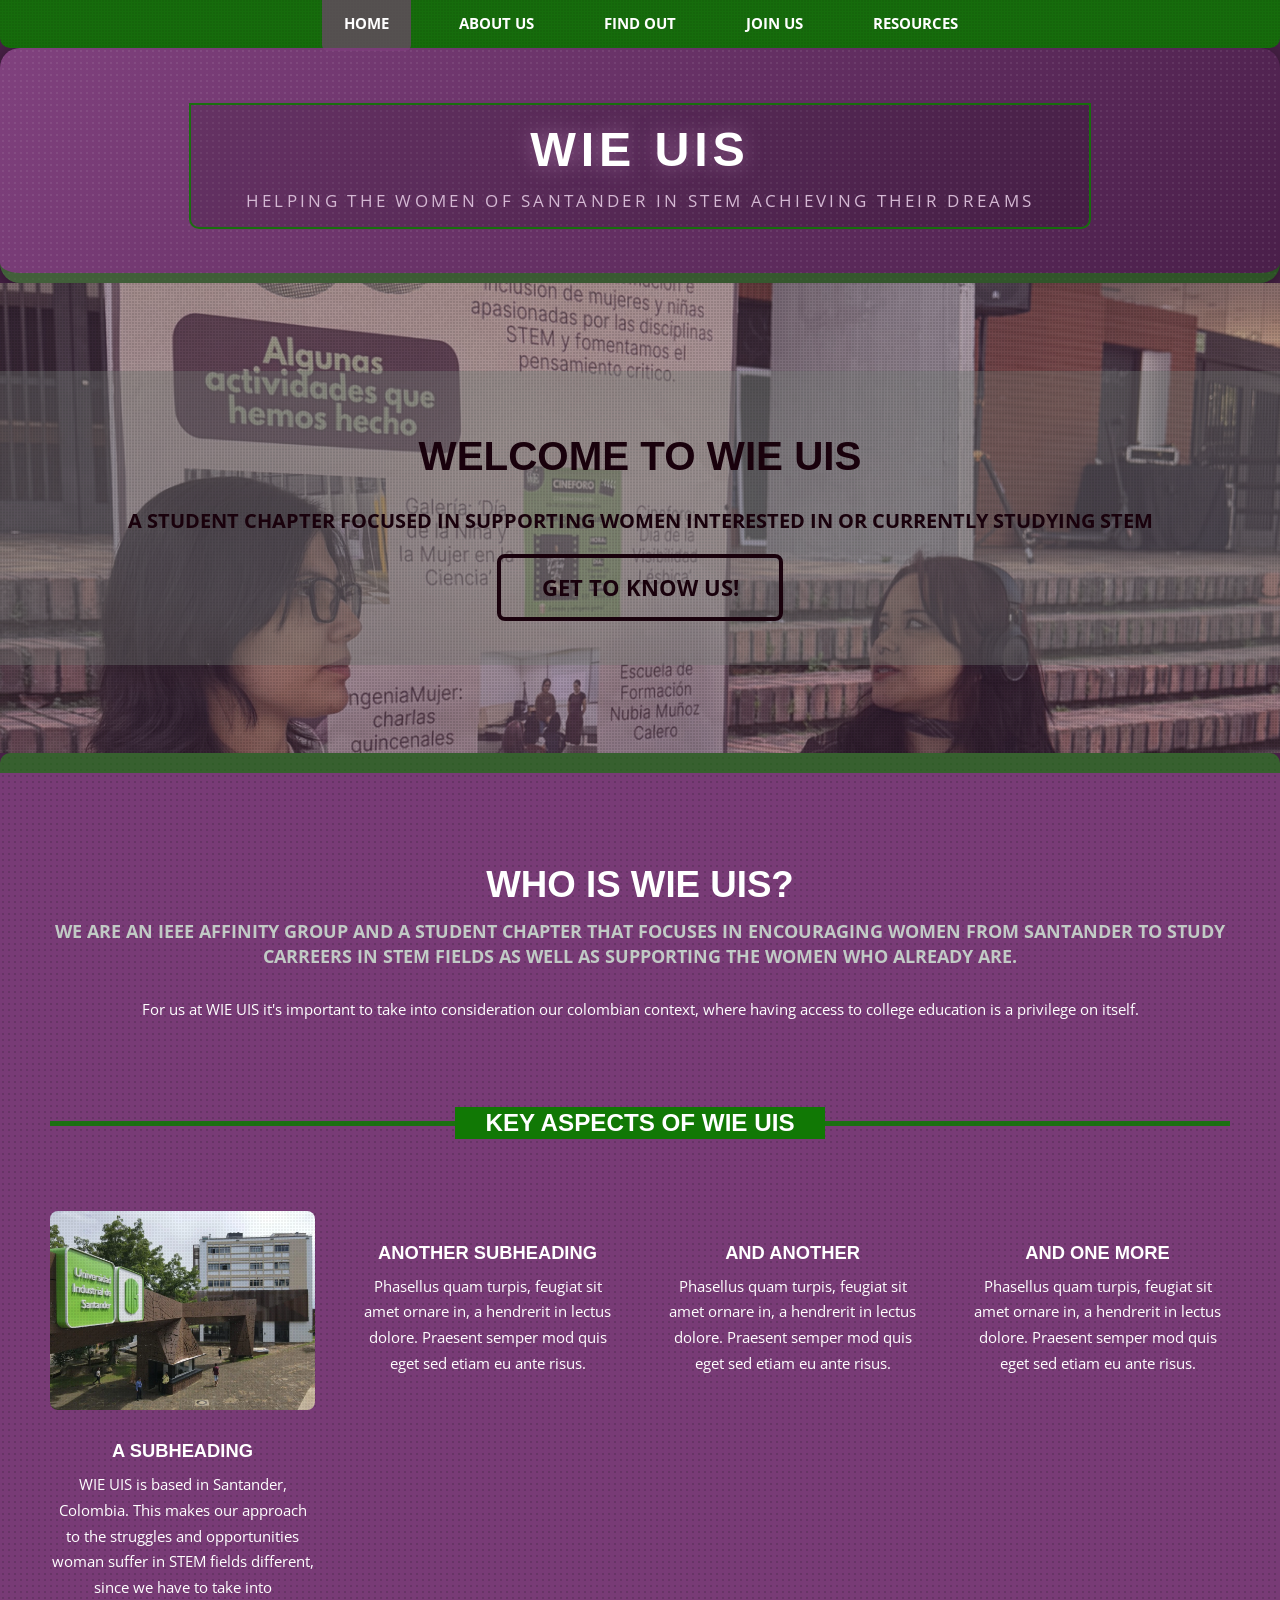
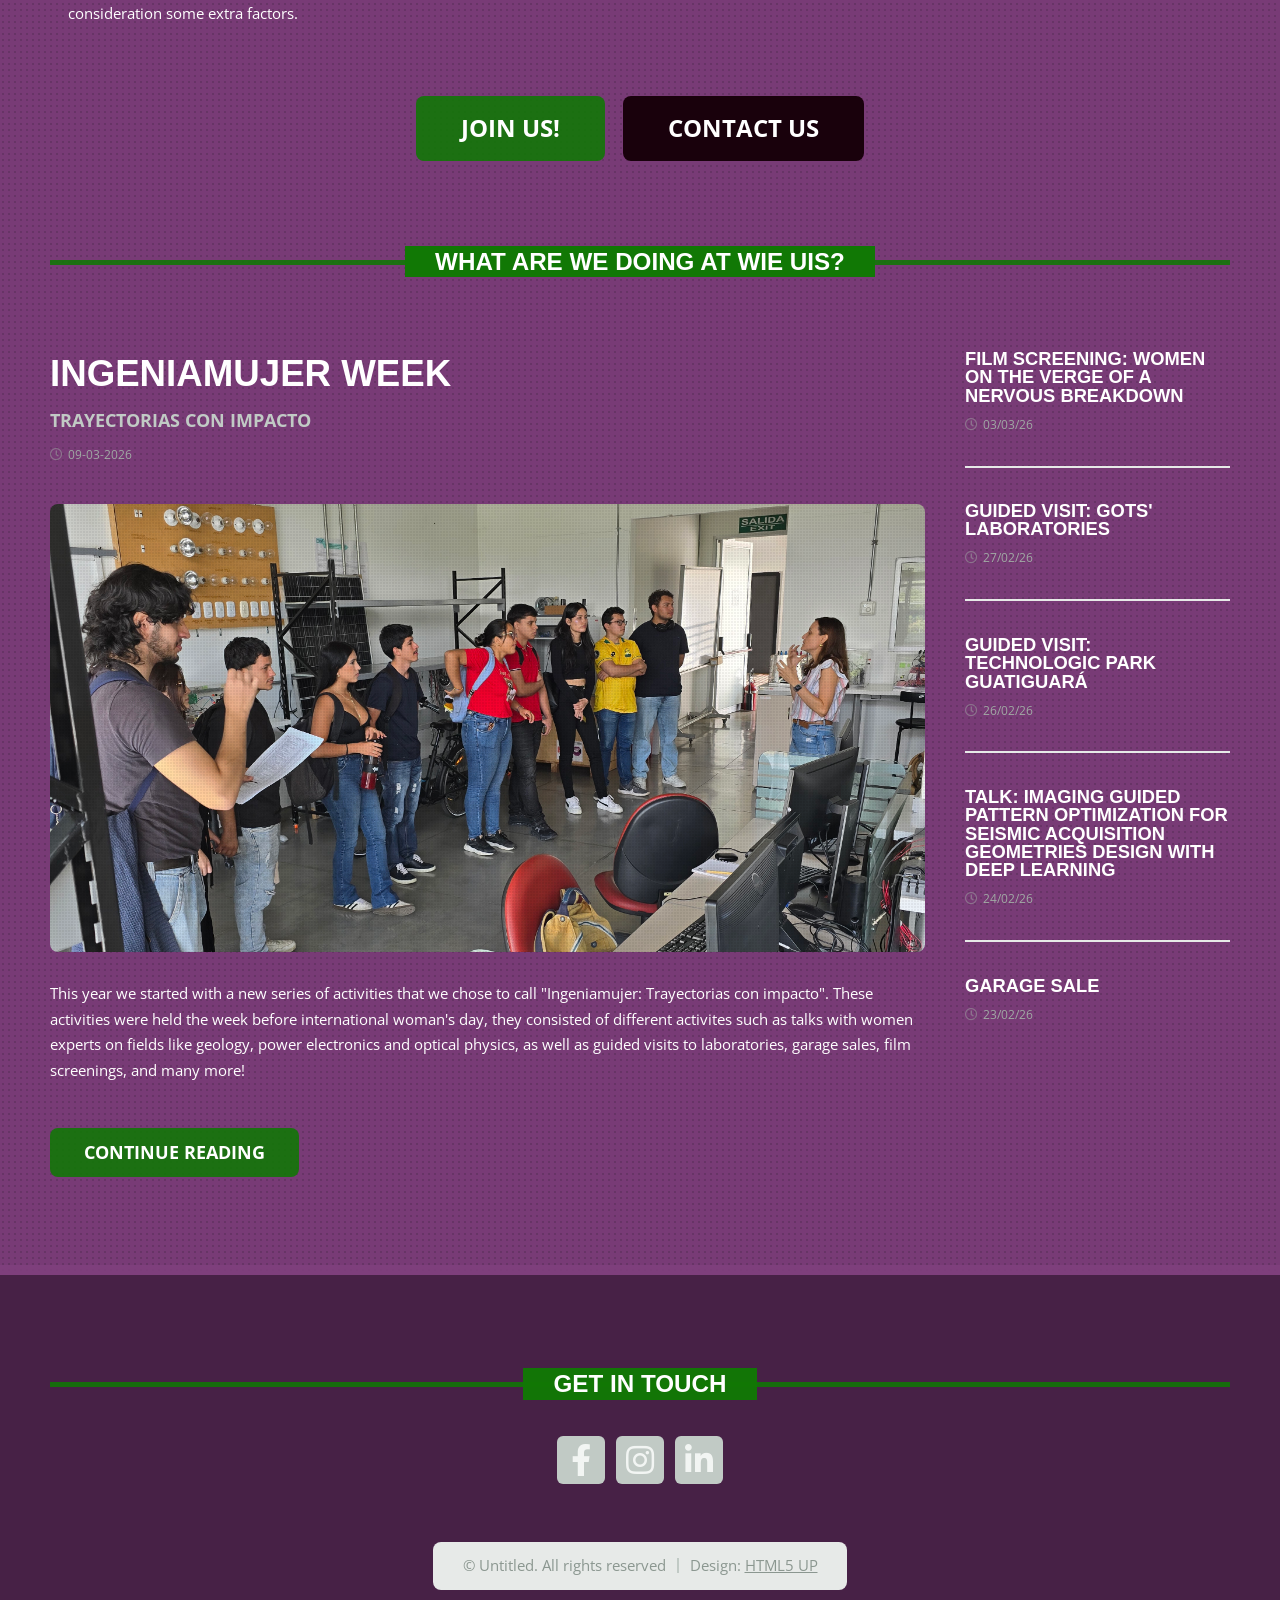
==== commit 7d193692: "Made changes in the style of the main page" ====
--- a/index.html
+++ b/index.html
@@ -18,8 +18,8 @@
 				<header id="header">
 					<div class="logo container">
 						<div>
-							<h1><a href="index.html" id="logo">TXT</a></h1>
-							<p>A responsive site template by HTML5 UP</p>
+							<h1><a href="index.html" id="logo">WIE UIS</a></h1>
+							<p>Helping the women of Santander in STEM achieving their dreams</p>
 						</div>
 					</div>
 				</header>
@@ -29,25 +29,25 @@
 					<ul>
 						<li class="current"><a href="index.html">Home</a></li>
 						<li>
-							<a href="#">Dropdown</a>
+							<a href="#">About us</a>
 							<ul>
-								<li><a href="#">Lorem ipsum dolor</a></li>
-								<li><a href="#">Magna phasellus</a></li>
+								<li><a href="#">Objectives</a></li>
+								<li><a href="#">Activities</a></li>
 								<li>
-									<a href="#">Phasellus consequat</a>
+									<a href="#">Committees</a>
 									<ul>
-										<li><a href="#">Lorem ipsum dolor</a></li>
-										<li><a href="#">Phasellus consequat</a></li>
-										<li><a href="#">Magna phasellus</a></li>
-										<li><a href="#">Etiam dolore nisl</a></li>
+										<li><a href="#">Publicity</a></li>
+										<li><a href="#">Schools</a></li>
+										<li><a href="#">Ingeniamujer</a></li>
+										<li><a href="#">IEEE</a></li>
+										<li><a href="#">Nubia Muñoz formation school</a></li>
 									</ul>
 								</li>
-								<li><a href="#">Veroeros feugiat</a></li>
 							</ul>
 						</li>
-						<li><a href="left-sidebar.html">Left Sidebar</a></li>
-						<li><a href="right-sidebar.html">Right Sidebar</a></li>
-						<li><a href="no-sidebar.html">No Sidebar</a></li>
+						<li><a href="left-sidebar.html">Find out</a></li>
+						<li><a href="right-sidebar.html">Join us</a></li>
+						<li><a href="no-sidebar.html">Resources</a></li>
 					</ul>
 				</nav>
 
@@ -55,8 +55,8 @@
 				<section id="banner">
 					<div class="content">
 						<h2>Welcome to WIE UIS</h2>
-						<p>A student chapter focused in supporting woman currently or insterested in studing STEM</p>
-						<a href="#main" class="button scrolly">Alright let's go</a>
+						<p>A student chapter focused in supporting women interested in or currently studying STEM</p>
+						<a href="#main" class="button scrolly">Get to know us!</a>
 					</div>
 				</section>
 
@@ -68,19 +68,14 @@
 
 								<!-- Highlight -->
 									<section class="box highlight">
-										<ul class="special">
-											<li><a href="#" class="icon solid fa-search"><span class="label">Magnifier</span></a></li>
-											<li><a href="#" class="icon solid fa-tablet-alt"><span class="label">Tablet</span></a></li>
-											<li><a href="#" class="icon solid fa-flask"><span class="label">Flask</span></a></li>
-											<li><a href="#" class="icon solid fa-cog"><span class="label">Cog?</span></a></li>
-										</ul>
 										<header>
-											<h2>A random assortment of icons in circles</h2>
-											<p>And some text that attempts to explain their significance</p>
+											<h2>Who is WIE UIS?</h2>
+											<p>We are an IEEE affinity group and a student chapter that focuses in encouraging women from Santander to study carreers in STEM fields
+											as well as supporting the women who already are.
+											</p>
 										</header>
 										<p>
-											Phasellus quam turpis, feugiat sit amet ornare in, hendrerit in lectus. Praesent semper mod quis eget mi. Etiam eu<br />
-											ante risus. Aliquam erat volutpat. Aliquam luctus et mattis lectus amet pulvinar. Nam nec turpis consequat.
+											For us at WIE UIS it's important to take into consideration our colombian context, where having access to college education is a privilege on itself.
 										</p>
 									</section>
 
@@ -89,7 +84,7 @@
 
 								<!-- Features -->
 									<section class="box features">
-										<h2 class="major"><span>A Major Heading</span></h2>
+										<h2 class="major"><span>Key aspects of WIE UIS</span></h2>
 										<div>
 											<div class="row">
 												<div class="col-3 col-6-medium col-12-small">
@@ -99,6 +94,19 @@
 															<a href="#" class="image featured"><img src="images/pic01.jpg" alt="" /></a>
 															<h3><a href="#">A Subheading</a></h3>
 															<p>
+																WIE UIS is based in Santander, Colombia. This makes our approach to the struggles and opportunities woman suffer in STEM 
+																fields different, since we have to take into consideration some extra factors.
+															</p>
+														</section>
+
+												</div>
+												<div class="col-3 col-6-medium col-12-small">
+
+													<!-- Feature -->
+														<section class="box feature">
+															<a href="#" class="image featured"><img src="images/pic02.jpg" alt="" /></a>
+															<h3><a href="#">Another Subheading</a></h3>
+															<p>
 																Phasellus quam turpis, feugiat sit amet ornare in, a hendrerit in
 																lectus dolore. Praesent semper mod quis eget sed etiam eu ante risus.
 															</p>
@@ -109,8 +117,8 @@
 
 													<!-- Feature -->
 														<section class="box feature">
-															<a href="#" class="image featured"><img src="images/pic02.jpg" alt="" /></a>
-															<h3><a href="#">Another Subheading</a></h3>
+															<a href="#" class="image featured"><img src="images/pic03.jpg" alt="" /></a>
+															<h3><a href="#">And Another</a></h3>
 															<p>
 																Phasellus quam turpis, feugiat sit amet ornare in, a hendrerit in
 																lectus dolore. Praesent semper mod quis eget sed etiam eu ante risus.
@@ -122,8 +130,8 @@
 
 													<!-- Feature -->
 														<section class="box feature">
-															<a href="#" class="image featured"><img src="images/pic03.jpg" alt="" /></a>
-															<h3><a href="#">And Another</a></h3>
+															<a href="#" class="image featured"><img src="images/pic04.jpg" alt="" /></a>
+															<h3><a href="#">And One More</a></h3>
 															<p>
 																Phasellus quam turpis, feugiat sit amet ornare in, a hendrerit in
 																lectus dolore. Praesent semper mod quis eget sed etiam eu ante risus.
@@ -131,23 +139,10 @@
 														</section>
 
 												</div>
-												<div class="col-3 col-6-medium col-12-small">
-
-													<!-- Feature -->
-														<section class="box feature">
-															<a href="#" class="image featured"><img src="images/pic04.jpg" alt="" /></a>
-															<h3><a href="#">And One More</a></h3>
-															<p>
-																Phasellus quam turpis, feugiat sit amet ornare in, a hendrerit in
-																lectus dolore. Praesent semper mod quis eget sed etiam eu ante risus.
-															</p>
-														</section>
-
-												</div>
 												<div class="col-12">
 													<ul class="actions">
-														<li><a href="#" class="button large">Do Something</a></li>
-														<li><a href="#" class="button alt large">Think About It</a></li>
+														<li><a href="#" class="button large">Join us!</a></li>
+														<li><a href="#" class="button alt large">Contact us</a></li>
 													</ul>
 												</div>
 											</div>
@@ -159,7 +154,7 @@
 
 								<!-- Blog -->
 									<section class="box blog">
-										<h2 class="major"><span>Another Major Heading</span></h2>
+										<h2 class="major"><span>What are we doing at WIE UIS?</span></h2>
 										<div>
 											<div class="row">
 												<div class="col-9 col-12-medium">
@@ -168,20 +163,17 @@
 														<!-- Featured Post -->
 															<article class="box post">
 																<header>
-																	<h3><a href="#">Here's a really big heading</a></h3>
-																	<p>With a smaller subtitle that attempts to elaborate</p>
+																	<h3><a href="#">Ingeniamujer Week</a></h3>
+																	<p>Trayectorias con impacto</p>
 																	<ul class="meta">
-																		<li class="icon fa-clock">15 minutes ago</li>
-																		<li class="icon fa-comments"><a href="#">8</a></li>
+																		<li class="icon fa-clock">09-03-2026</li>
 																	</ul>
 																</header>
 																<a href="#" class="image featured"><img src="images/pic05.jpg" alt="" /></a>
 																<p>
-																	Phasellus quam turpis, feugiat sit amet ornare in, a hendrerit in lectus. Praesent
-																	semper mod quis eget mi. Etiam sed ante risus aliquam erat et volutpat. Praesent a
-																	dapibus velit. Curabitur sed nisi nunc, accumsan vestibulum lectus. Lorem ipsum
-																	dolor sit non aliquet sed, tempor et dolor. Praesent a dapibus velit. Curabitur
-																	accumsan.
+																	This year we started with a new series of activities that we chose to call "Ingeniamujer: Trayectorias con impacto".
+																	These activities were held the week before international woman's day, they consisted of different activites such as talks with women experts on fields like 
+																	geology, power electronics and optical physics, as well as guided visits to laboratories, garage sales, film screenings, and many more!
 																</p>
 																<a href="#" class="button">Continue Reading</a>
 															</article>
@@ -192,54 +184,51 @@
 													<div class="sidebar">
 
 														<!-- Archives -->
-															<ul class="divided">
-																<li>
-																	<article class="box post-summary">
-																		<h3><a href="#">A Subheading</a></h3>
-																		<ul class="meta">
-																			<li class="icon fa-clock">6 hours ago</li>
-																			<li class="icon fa-comments"><a href="#">34</a></li>
-																		</ul>
-																	</article>
-																</li>
-																<li>
-																	<article class="box post-summary">
-																		<h3><a href="#">Another Subheading</a></h3>
-																		<ul class="meta">
-																			<li class="icon fa-clock">9 hours ago</li>
-																			<li class="icon fa-comments"><a href="#">27</a></li>
-																		</ul>
-																	</article>
-																</li>
-																<li>
-																	<article class="box post-summary">
-																		<h3><a href="#">And Another</a></h3>
-																		<ul class="meta">
-																			<li class="icon fa-clock">Yesterday</li>
-																			<li class="icon fa-comments"><a href="#">184</a></li>
-																		</ul>
-																	</article>
-																</li>
-																<li>
-																	<article class="box post-summary">
-																		<h3><a href="#">And Another</a></h3>
-																		<ul class="meta">
-																			<li class="icon fa-clock">2 days ago</li>
-																			<li class="icon fa-comments"><a href="#">286</a></li>
-																		</ul>
-																	</article>
-																</li>
-																<li>
-																	<article class="box post-summary">
-																		<h3><a href="#">And One More</a></h3>
-																		<ul class="meta">
-																			<li class="icon fa-clock">3 days ago</li>
-																			<li class="icon fa-comments"><a href="#">8,086</a></li>
-																		</ul>
-																	</article>
-																</li>
+														 <ul class="divided">
+														 			<li>
+																	<article class="box post-summary">
+																		<h3><a href="#">Film screening: Women on the verge of a nervous breakdown</a></h3>
+																		<ul class="meta">
+																			<li class="icon fa-clock">03/03/26</li>
+																		</ul>
+																	</article>
+																</li>
+																<li>
+																	<article class="box post-summary">
+																		<h3><a href="#">Guided visit: GOTS' laboratories</a></h3>
+																		<ul class="meta">
+																			<li class="icon fa-clock">27/02/26</li>
+																		</ul>
+																	</article>
+																</li>
+																<li>
+																	<article class="box post-summary">
+																		<h3><a href="#">Guided Visit: Technologic Park Guatiguará</a></h3>
+																		<ul class="meta">
+																			<li class="icon fa-clock">26/02/26</li>
+																		</ul>
+																	</article>
+																</li>
+																<li>
+																	<article class="box post-summary">
+																		<h3><a href="#">Talk: Imaging guided pattern optimization for seismic acquisition geometries design with deep learning</a></h3>
+																		<ul class="meta">
+																			<li class="icon fa-clock">24/02/26</li>
+																		</ul>
+																	</article>
+																</li>
+																<li>
+																	<article class="box post-summary">
+																		<h3><a href="#">Garage sale</a></h3>
+																		<ul class="meta">
+																			<li class="icon fa-clock">23/02/26</li>
+																		</ul>
+																	</article>
+																</li>
+
+																
+																
 															</ul>
-															<a href="#" class="button alt">Archives</a>
 
 													</div>
 												</div>
@@ -256,21 +245,6 @@
 				<footer id="footer">
 					<div class="container">
 						<div class="row gtr-200">
-							<div class="col-12">
-
-								<!-- About -->
-									<section>
-										<h2 class="major"><span>What's this about?</span></h2>
-										<p>
-											This is <strong>TXT</strong>, yet another free responsive site template designed by
-											<a href="http://twitter.com/ajlkn">AJ</a> for <a href="http://html5up.net">HTML5 UP</a>. It's released under the
-											<a href="http://html5up.net/license/">Creative Commons Attribution</a> license so feel free to use it for
-											whatever you're working on (personal or commercial), just be sure to give us credit for the design.
-											That's basically it :)
-										</p>
-									</section>
-
-							</div>
 							<div class="col-12">
 
 								<!-- Contact -->
@@ -278,9 +252,7 @@
 										<h2 class="major"><span>Get in touch</span></h2>
 										<ul class="contact">
 											<li><a class="icon brands fa-facebook-f" href="#"><span class="label">Facebook</span></a></li>
-											<li><a class="icon brands fa-twitter" href="#"><span class="label">Twitter</span></a></li>
 											<li><a class="icon brands fa-instagram" href="#"><span class="label">Instagram</span></a></li>
-											<li><a class="icon brands fa-dribbble" href="#"><span class="label">Dribbble</span></a></li>
 											<li><a class="icon brands fa-linkedin-in" href="#"><span class="label">LinkedIn</span></a></li>
 										</ul>
 									</section>
--- a/assets/css/main.css
+++ b/assets/css/main.css
@@ -83,7 +83,7 @@
 	}
 
 	body {
-		background: #f2f5f3;
+		background: #472146;
 	}
 
 		body.is-preload *, body.is-preload *:before, body.is-preload *:after {
@@ -100,16 +100,16 @@
 	body, input, textarea, select {
 		font-family: 'Open Sans', sans-serif;
 		font-weight: 400;
-		color: #6b7770;
+		color: #fff;
 		font-size: 13pt;
 		line-height: 2em;
 	}
 
 	h1, h2, h3, h4, h5, h6 {
-		font-family: 'Open Sans Condensed', sans-serif;
+		font-family: 'Helvetica', sans-serif;
 		font-weight: 700;
 		text-transform: uppercase;
-		color: #6b7770;
+		color: #fff;
 		margin: 0 0 0.5em 0;
 		line-height: 1.3;
 	}
@@ -125,7 +125,7 @@
 
 		h2.major {
 			position: relative;
-			border-top: solid 5px #e7eae8;
+			border-top: solid 5px #107805e1;
 			font-size: 1.65em;
 			text-align: center;
 			margin: 0 0 3em 0;
@@ -133,7 +133,7 @@
 		}
 
 			h2.major span {
-				background: #fff;
+				background: #117805;
 				position: relative;
 				display: inline-block;
 				top: -0.775em;
@@ -1792,7 +1792,7 @@
 		font-weight: 700;
 		text-transform: uppercase;
 		text-decoration: none;
-		background: #b1ddab;
+		background: #107805e1;
 		color: #fff;
 		border: 0;
 		line-height: 1em;
@@ -1830,7 +1830,7 @@
 		input[type="reset"].alt,
 		button.alt,
 		.button.alt {
-			background: #c1cac5;
+			background: #19010c;
 		}
 
 			input[type="button"].alt:hover,
@@ -1838,7 +1838,7 @@
 			input[type="reset"].alt:hover,
 			button.alt:hover,
 			.button.alt:hover {
-				background: #ccd5d0;
+				background: #d5ccd5;
 			}
 
 			input[type="button"].alt:active,
@@ -2303,39 +2303,58 @@
 /* Header */
 
 	#header {
-		text-align: center;
-		font-size: 2em;
-		font-family: 'Open Sans Condensed', sans-serif;
-		font-weight: 700;
-		text-transform: uppercase;
-		padding: 2em 0;
-		background: #fff;
-		margin: 0 auto;
-	}
-
-		#header .logo {
-			position: relative;
-			text-align: center;
-			border-top: solid 5px #e7eae8;
-			top: 0.65em;
-		}
-
-			#header .logo div {
-				background: #fff;
-				position: relative;
-				display: inline-block;
-				padding: 0 1.5em 0 1.5em;
-				top: -0.65em;
-			}
-
-			#header .logo h1 {
-				display: inline;
-			}
-
-			#header .logo p {
-				display: inline;
-				color: #C1CAC5;
-			}
+    text-align: center;
+    font-family: 'Open Sans Condensed', sans-serif;
+    font-weight: 700;
+    text-transform: uppercase;
+    padding: 2.5em 0 2em 0;
+    background: #6b2e69;
+    background-image: 
+        radial-gradient(circle, #ffffff12 1px, transparent 1px),
+        linear-gradient(135deg, #80417e 0%, #4a1f4a 100%);
+    background-size: 6px 6px, cover;
+    margin: 0 auto;
+    border-bottom: 10px solid #1178058c;
+	border-radius: 20px;
+    box-shadow: 0 4px 20px rgba(0,0,0,0.4);
+}
+
+#header .logo {
+    position: relative;
+    text-align: center;
+}
+
+#header .logo div {
+    display: inline-block;
+    padding: 0.6em 2.5em;
+    border: 2px solid #107805e1;
+    border-bottom-left-radius: 10px;
+	border-bottom-right-radius: 10px;
+    background: rgba(0,0,0,0.15);
+}
+
+#header .logo h1 {
+    display: block;
+    font-size: 2.2em;
+    margin: 0 0 0.15em 0;
+    letter-spacing: 0.1em;
+}
+
+#header .logo h1 a {
+    color: #ffffff;
+    text-decoration: none;
+    text-shadow: 0 0 20px rgba(200, 150, 200, 0.5);
+}
+
+#header .logo p {
+    display: block;           
+    font-size: 0.75em;
+    color: #d4b8d3;
+    letter-spacing: 0.2em;
+    margin: 0;
+    font-weight: 400;
+    text-transform: uppercase;
+}
 
 /* Nav */
 
@@ -2348,7 +2367,7 @@
 		top: 0;
 		left: 0;
 		z-index: 1000;
-		background-color: rgba(255, 255, 255, 0.95);
+		background-color: #107805e1;
 		background-image: url("images/overlay.png");
 		width: 100%;
 		height: 3.25em;
@@ -2358,6 +2377,8 @@
 		font-weight: 700;
 		text-transform: uppercase;
 		cursor: default;
+		border-bottom-left-radius: 10px;
+		border-bottom-right-radius: 10px;
 	}
 
 		#nav ul {
@@ -2389,7 +2410,7 @@
 				position: relative;
 				display: block;
 				text-decoration: none;
-				color: #6b7770;
+				color: #fff;
 				top: -6px;
 				padding: 6px 1.5em 0.25em 1.5em;
 				border-bottom-left-radius: 6px;
@@ -2402,7 +2423,7 @@
 			}
 
 			#nav li:hover a, #nav li:hover span {
-				background: #C1CAC5;
+				background: #c1c1ca;
 				color: #fff;
 			}
 
@@ -2412,7 +2433,7 @@
 			}
 
 			#nav li.current a {
-				background: #b1ddab;
+				background: #80417e98;
 				color: #fff;
 			}
 
@@ -2478,7 +2499,7 @@
 
 	#banner {
 		position: relative;
-		background-image: url("images/overlay.HEIC"), url("images/overlay.HEIC"), url("../../images/banner.jpg");
+		background-image: url("images/overlay.png"), url("images/overlay.png"), url("images/Potential_banner.png");
 		background-position: top left, top left, center center;
 		background-repeat: repeat, repeat, no-repeat;
 		background-size: auto, auto, cover;
@@ -2488,7 +2509,7 @@
 
 		#banner .content {
 			position: relative;
-			background-color: rgba(21, 28, 23, 0.85);
+			background-color: #7278735f;
 			background-image: url("images/overlay.png"), url("images/highlight.png");
 			background-position: top left, center center;
 			background-size: auto, 100% 250%;
@@ -2499,7 +2520,7 @@
 		}
 
 			#banner .content h2 {
-				color: #fff;
+				color: #19010c;
 				font-size: 2.75em;
 				margin: 0 0 0.5em 0;
 			}
@@ -2509,7 +2530,7 @@
 				font-family: 'Open Sans Condensed', sans-serif;
 				font-weight: 700;
 				text-transform: uppercase;
-				color: #575d59;
+				color: #19010c;
 				font-size: 1.35em;
 				margin: 0 0 1.25em 0;
 			}
@@ -2519,10 +2540,10 @@
 				-webkit-transition: border-color .2s ease-in-out, color .2s ease-in-out;
 				-ms-transition: border-color .2s ease-in-out, color .2s ease-in-out;
 				transition: border-color .2s ease-in-out, color .2s ease-in-out;
-				color: #b4b7b5;
+				color: #19010c;
 				background: transparent !important;
 				border: solid 4px #575d59;
-				border-color: rgba(87, 93, 89, 0.35);
+				border-color: #19010c;
 				font-size: 1.5em;
 			}
 
@@ -2539,10 +2560,14 @@
 /* Main */
 
 	#main {
-		background: #fff;
-		border-top: solid 5px #b1ddab;
-		border-bottom: solid 5px #c1cac5;
-		border-top-width: 35px;
+		background: #80417edb;
+		background-image: radial-gradient(circle, #00000022 1px, transparent 1px);
+    	background-size: 6px 6px;
+		border-top: solid 5px #1178059f;
+		border-top-left-radius: 10px;
+		border-top-right-radius: 10px;
+		border-bottom: solid 5px #80417edb;
+		border-top-width: 10px;
 		border-bottom-width: 10px;
 		padding: 6em 0 6em 0;
 	}
@@ -2574,7 +2599,7 @@
 		}
 
 			#footer h2.major span {
-				background: #f2f5f3;
+				background: #117805f8;
 			}
 
 /* Copyright */
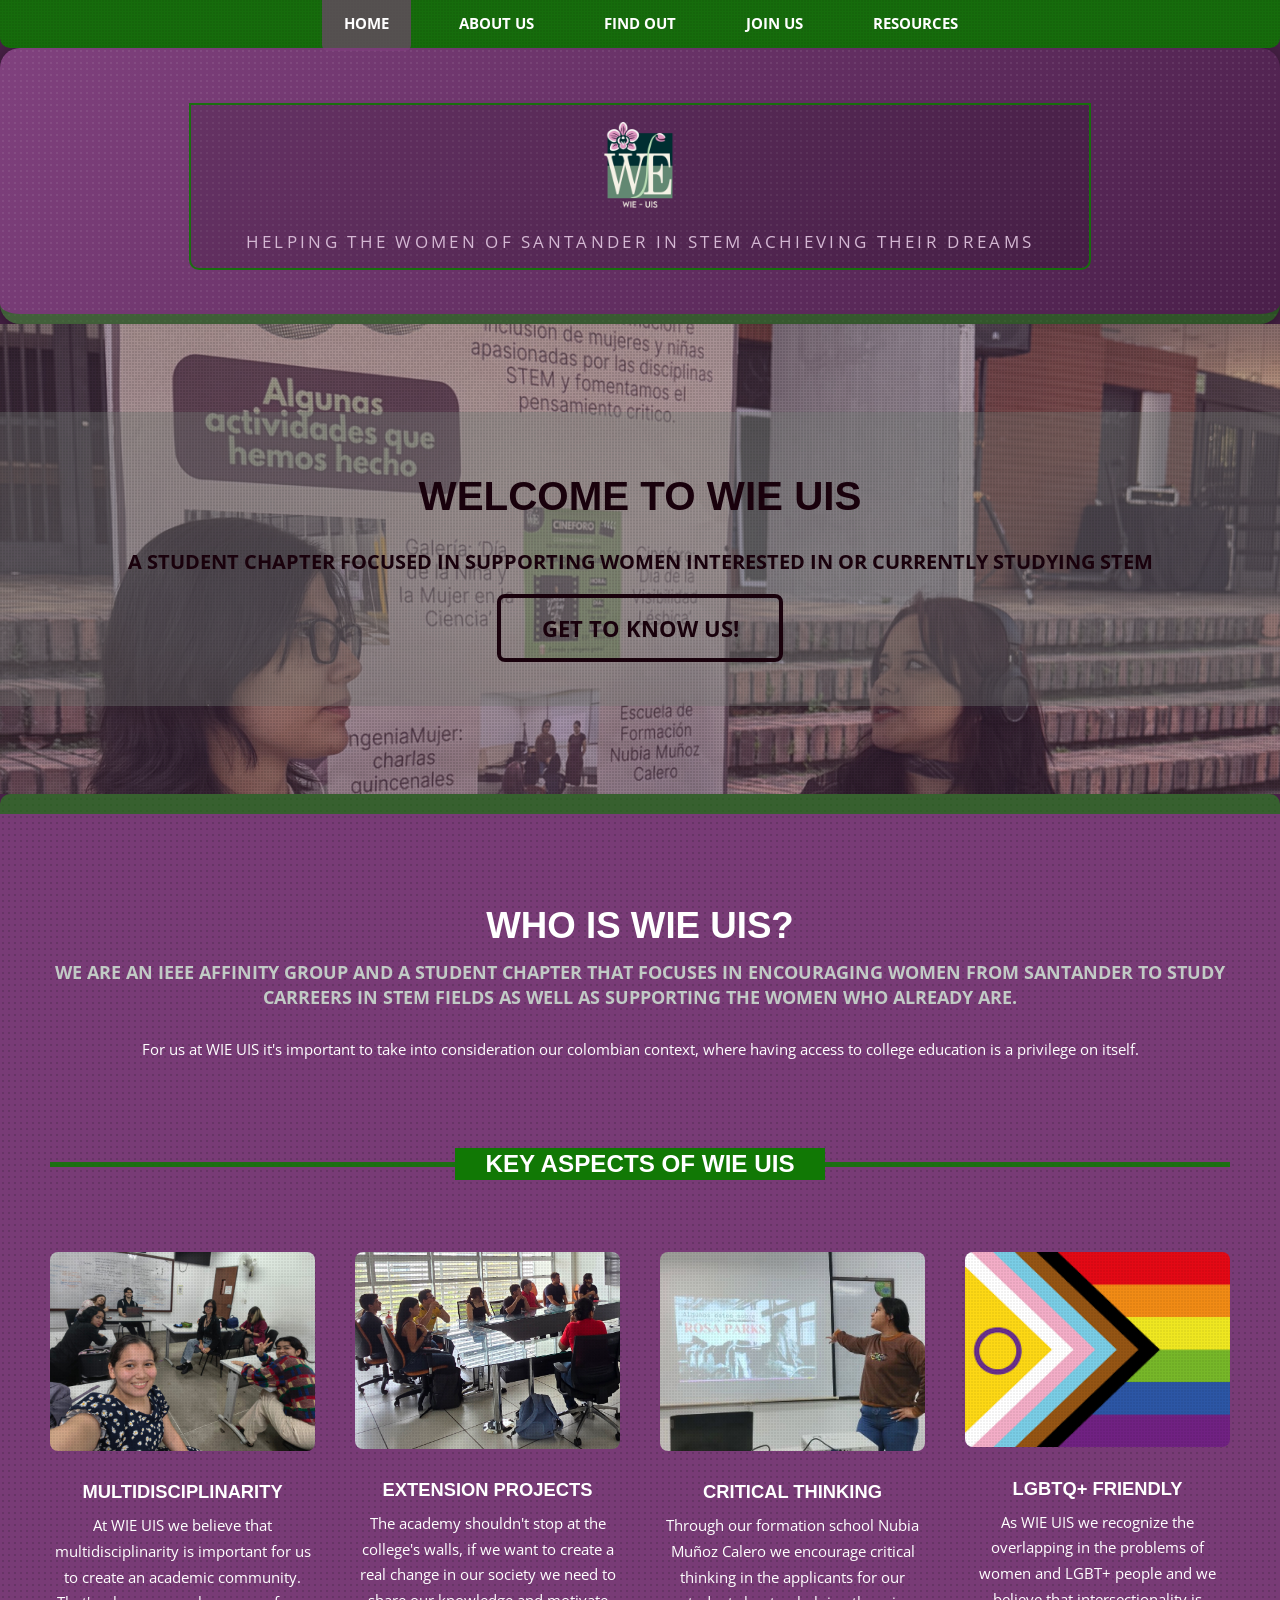
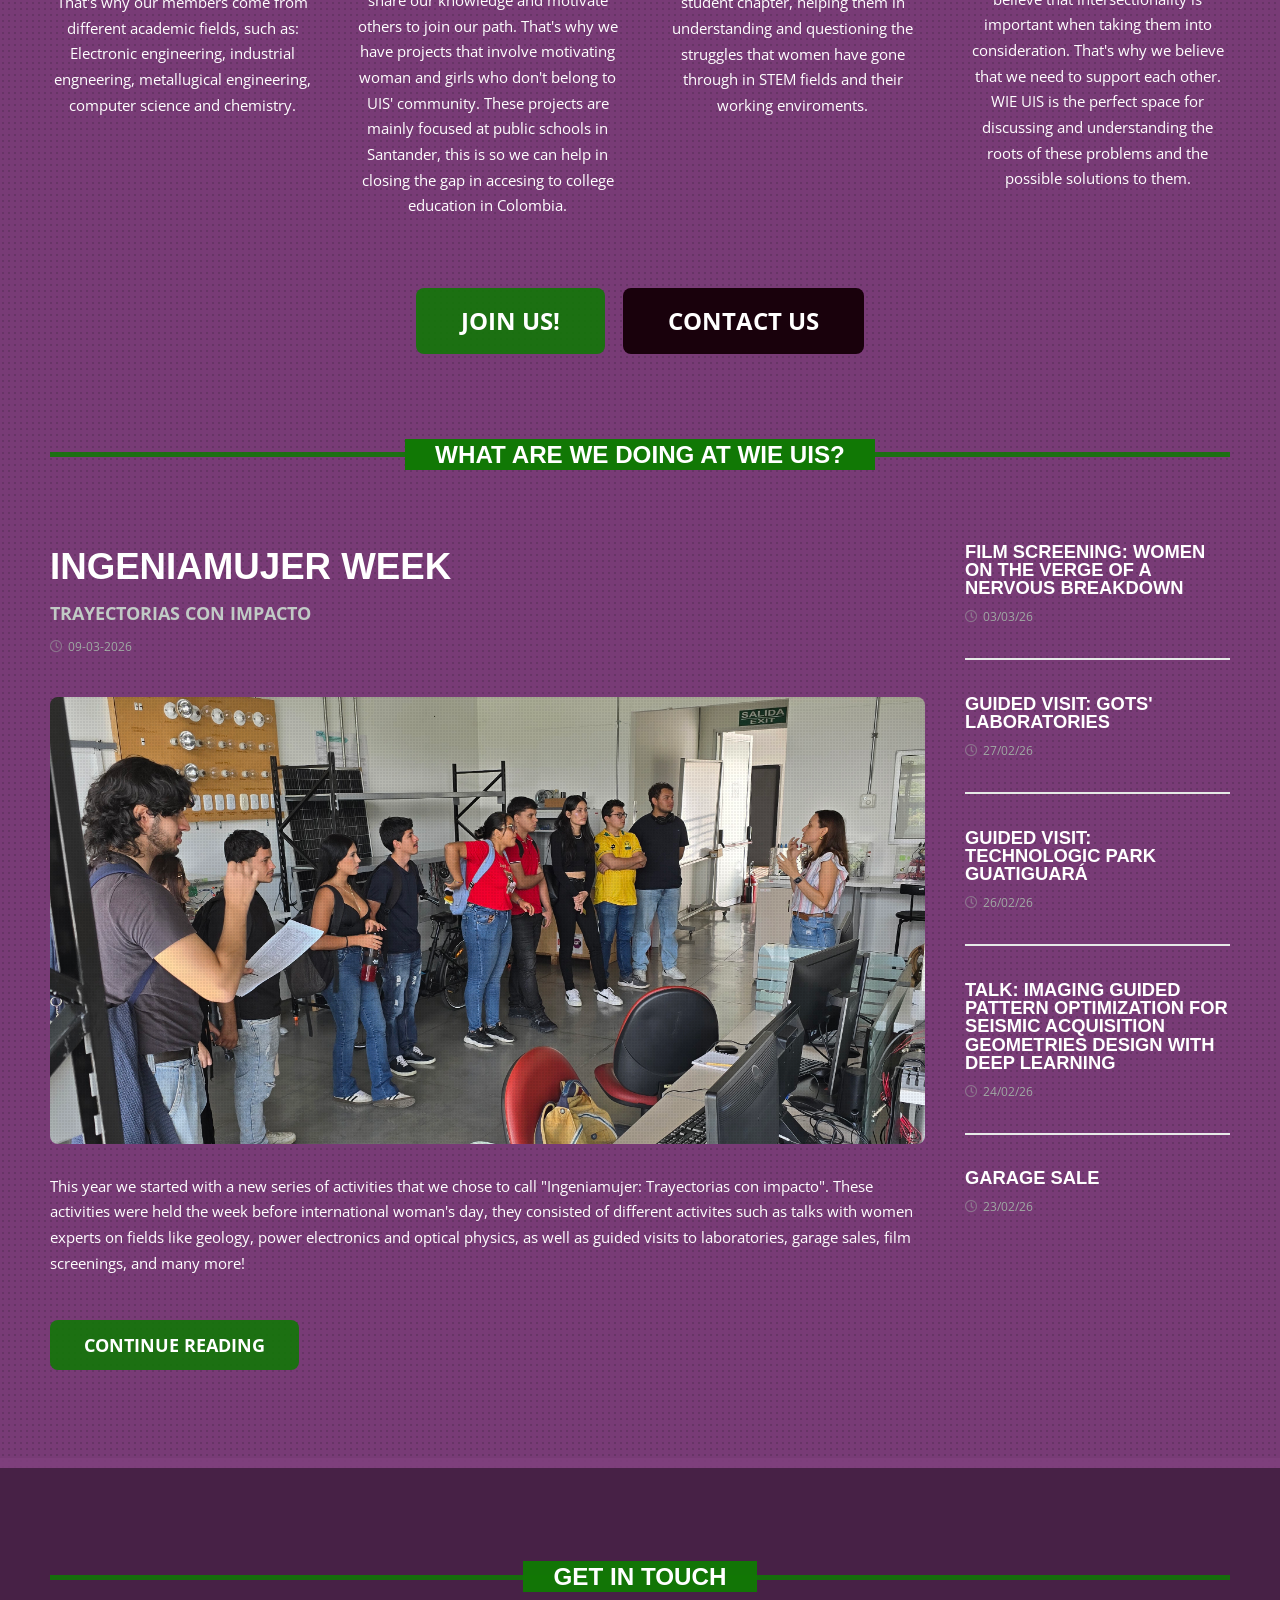
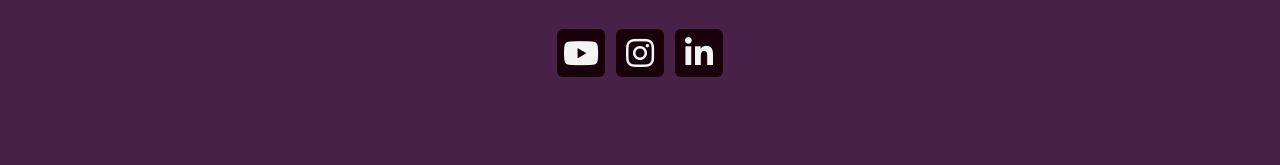
==== commit 6632aba4: "Finished main page for the first time" ====
--- a/index.html
+++ b/index.html
@@ -6,7 +6,8 @@
 -->
 <html>
 	<head>
-		<title>TXT by HTML5 UP</title>
+		<title>WIE UIS: Uplifting women in STEM</title>
+		<link rel="icon" type="image/x-icon" href="images/favicon-32x32.png">
 		<meta charset="utf-8" />
 		<meta name="viewport" content="width=device-width, initial-scale=1, user-scalable=no" />
 		<link rel="stylesheet" href="assets/css/main.css" />
@@ -16,13 +17,13 @@
 
 			<!-- Header -->
 				<header id="header">
-					<div class="logo container">
-						<div>
-							<h1><a href="index.html" id="logo">WIE UIS</a></h1>
-							<p>Helping the women of Santander in STEM achieving their dreams</p>
-						</div>
-					</div>
-				</header>
+    <div class="logo container">
+        <div class="header-box">
+            <img src="images/logo.png" alt="WIE UIS logo" id="logo">
+            <p>Helping the women of Santander in STEM achieving their dreams</p>
+        </div>
+    </div>
+</header>
 
 			<!-- Nav -->
 				<nav id="nav">
@@ -91,50 +92,55 @@
 
 													<!-- Feature -->
 														<section class="box feature">
-															<a href="#" class="image featured"><img src="images/pic01.jpg" alt="" /></a>
-															<h3><a href="#">A Subheading</a></h3>
-															<p>
-																WIE UIS is based in Santander, Colombia. This makes our approach to the struggles and opportunities woman suffer in STEM 
-																fields different, since we have to take into consideration some extra factors.
-															</p>
-														</section>
-
-												</div>
-												<div class="col-3 col-6-medium col-12-small">
-
-													<!-- Feature -->
-														<section class="box feature">
-															<a href="#" class="image featured"><img src="images/pic02.jpg" alt="" /></a>
-															<h3><a href="#">Another Subheading</a></h3>
-															<p>
-																Phasellus quam turpis, feugiat sit amet ornare in, a hendrerit in
-																lectus dolore. Praesent semper mod quis eget sed etiam eu ante risus.
-															</p>
-														</section>
-
-												</div>
-												<div class="col-3 col-6-medium col-12-small">
-
-													<!-- Feature -->
-														<section class="box feature">
-															<a href="#" class="image featured"><img src="images/pic03.jpg" alt="" /></a>
-															<h3><a href="#">And Another</a></h3>
-															<p>
-																Phasellus quam turpis, feugiat sit amet ornare in, a hendrerit in
-																lectus dolore. Praesent semper mod quis eget sed etiam eu ante risus.
-															</p>
-														</section>
-
-												</div>
-												<div class="col-3 col-6-medium col-12-small">
-
-													<!-- Feature -->
-														<section class="box feature">
-															<a href="#" class="image featured"><img src="images/pic04.jpg" alt="" /></a>
-															<h3><a href="#">And One More</a></h3>
-															<p>
-																Phasellus quam turpis, feugiat sit amet ornare in, a hendrerit in
-																lectus dolore. Praesent semper mod quis eget sed etiam eu ante risus.
+															<a class="image featured"><img src="images/pic01.jpeg" alt="" /></a>
+															<h3><a >Multidisciplinarity</a></h3>
+															<p>
+																At WIE UIS we believe that multidisciplinarity is important for us to create an academic community.
+																That's why our members come from different academic fields, such as: Electronic engineering, industrial engneering,
+																metallugical engineering, computer science and chemistry.
+															</p>
+														</section>
+
+												</div>
+												<div class="col-3 col-6-medium col-12-small">
+
+													<!-- Feature -->
+														<section class="box feature">
+															<a  class="image featured"><img src="images/pic02.jpg" alt="" /></a>
+															<h3><a >Extension projects</a></h3>
+															<p>
+																The academy shouldn't stop at the college's walls, if we want to create a real change in our society
+																we need to share our knowledge and motivate others to join our path. That's why we have projects that involve
+																motivating woman and girls who don't belong to UIS' community. These projects are mainly focused at public schools 
+																in Santander, this is so we can help in closing the gap in accesing to college education in Colombia.
+															</p>
+														</section>
+
+												</div>
+												<div class="col-3 col-6-medium col-12-small">
+
+													<!-- Feature -->
+														<section class="box feature">
+															<a  class="image featured"><img src="images/pic03.jpeg" alt="" /></a>
+															<h3><a>Critical thinking</a></h3>
+															<p>
+																Through our formation school Nubia Muñoz Calero we encourage critical thinking in the 
+																applicants for our student chapter, helping them in understanding and questioning the struggles
+																that women have gone through in STEM fields and their working enviroments.
+															</p>
+														</section>
+
+												</div>
+												<div class="col-3 col-6-medium col-12-small">
+
+													<!-- Feature -->
+														<section class="box feature">
+															<a  class="image featured"><img src="images/pic04.png" alt="" /></a>
+															<h3><a>LGBTQ+ friendly</a></h3>
+															<p>
+																As WIE UIS we recognize the overlapping in the problems of women and LGBT+ people and we believe that intersectionality
+																is important when taking them into consideration. That's why we believe that we need to support each other. 
+																WIE UIS is the perfect space for discussing and understanding the roots of these problems and the possible solutions to them.
 															</p>
 														</section>
 
@@ -251,23 +257,14 @@
 									<section>
 										<h2 class="major"><span>Get in touch</span></h2>
 										<ul class="contact">
-											<li><a class="icon brands fa-facebook-f" href="#"><span class="label">Facebook</span></a></li>
-											<li><a class="icon brands fa-instagram" href="#"><span class="label">Instagram</span></a></li>
-											<li><a class="icon brands fa-linkedin-in" href="#"><span class="label">LinkedIn</span></a></li>
+											<li><a class="icon brands fa-youtube" href="https://www.youtube.com/@WIEUIS"><span class="label">Youtube</span></a></li>
+											<li><a class="icon brands fa-instagram" href="https://www.instagram.com/wie.uis/"><span class="label">Instagram</span></a></li>
+											<li><a class="icon brands fa-linkedin-in" href="https://www.linkedin.com/company/ieee-wie-uis/posts/"><span class="label">LinkedIn</span></a></li>
 										</ul>
 									</section>
 
 							</div>
-						</div>
-
-						<!-- Copyright -->
-							<div id="copyright">
-								<ul class="menu">
-									<li>&copy; Untitled. All rights reserved</li><li>Design: <a href="http://html5up.net">HTML5 UP</a></li>
-								</ul>
-							</div>
-
-					</div>
+						
 				</footer>
 
 		</div>
--- a/assets/css/main.css
+++ b/assets/css/main.css
@@ -1947,7 +1947,7 @@
 				height: 48px;
 				border-radius: 6px;
 				outline: 0;
-				background: #c1cac5;
+				background: #19010c;
 				text-align: center;
 			}
 
@@ -2324,13 +2324,27 @@
     text-align: center;
 }
 
-#header .logo div {
+#header .header-box {
     display: inline-block;
     padding: 0.6em 2.5em;
     border: 2px solid #107805e1;
     border-bottom-left-radius: 10px;
-	border-bottom-right-radius: 10px;
+    border-bottom-right-radius: 10px;
     background: rgba(0,0,0,0.15);
+}
+
+#header #logo {
+    width: 100px;
+    height: auto;
+    display: block;
+    margin: 0 auto 0.5em auto;
+}
+
+#header #logo {
+    width: 100px;
+    height: auto;
+    display: block;
+    margin: 0 auto 0.5em auto;
 }
 
 #header .logo h1 {
@@ -2355,6 +2369,14 @@
     font-weight: 400;
     text-transform: uppercase;
 }
+
+#header .image img {
+			width: 100px; 
+    		height: auto; 
+			border: none !important;
+    		background: none !important;
+    		padding: 0 !important;
+		}
 
 /* Nav */
 
@@ -2506,6 +2528,7 @@
 		z-index: 1;
 		padding: 11em 0;
 	}
+		
 
 		#banner .content {
 			position: relative;
